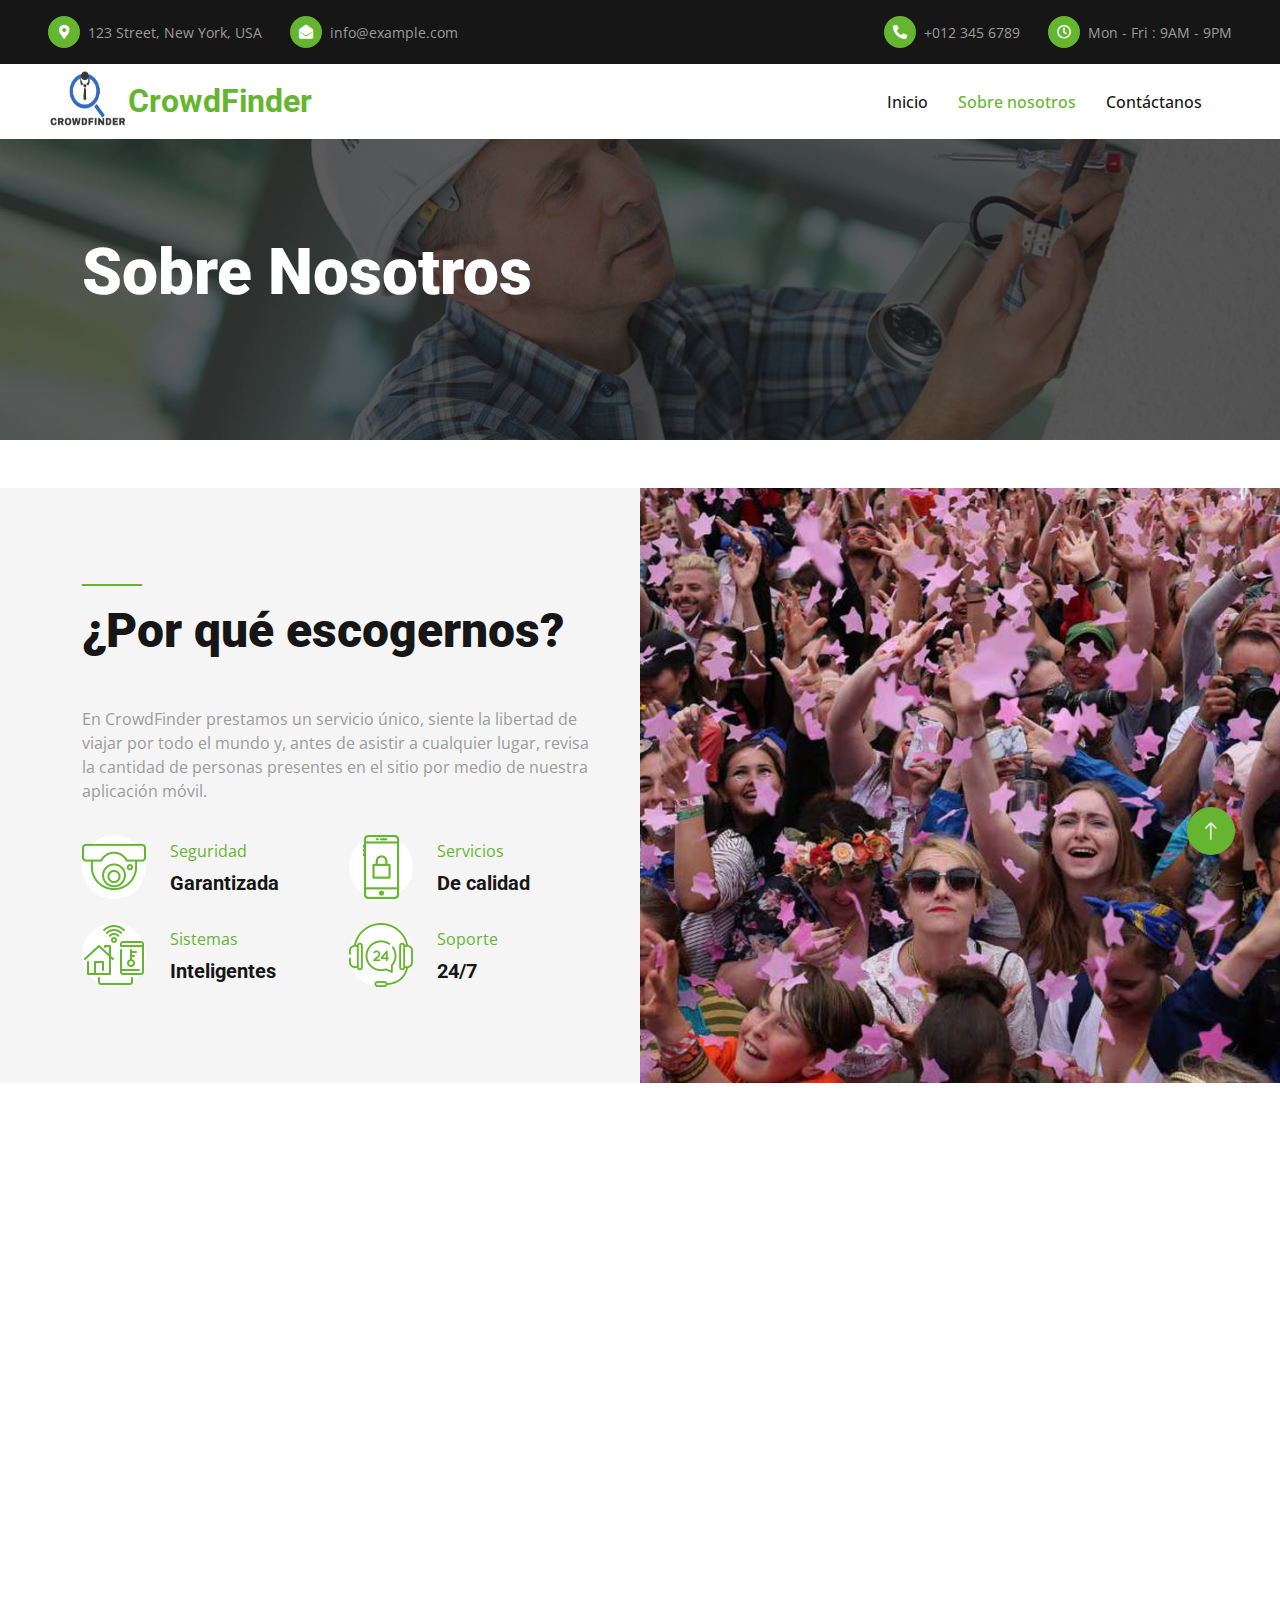
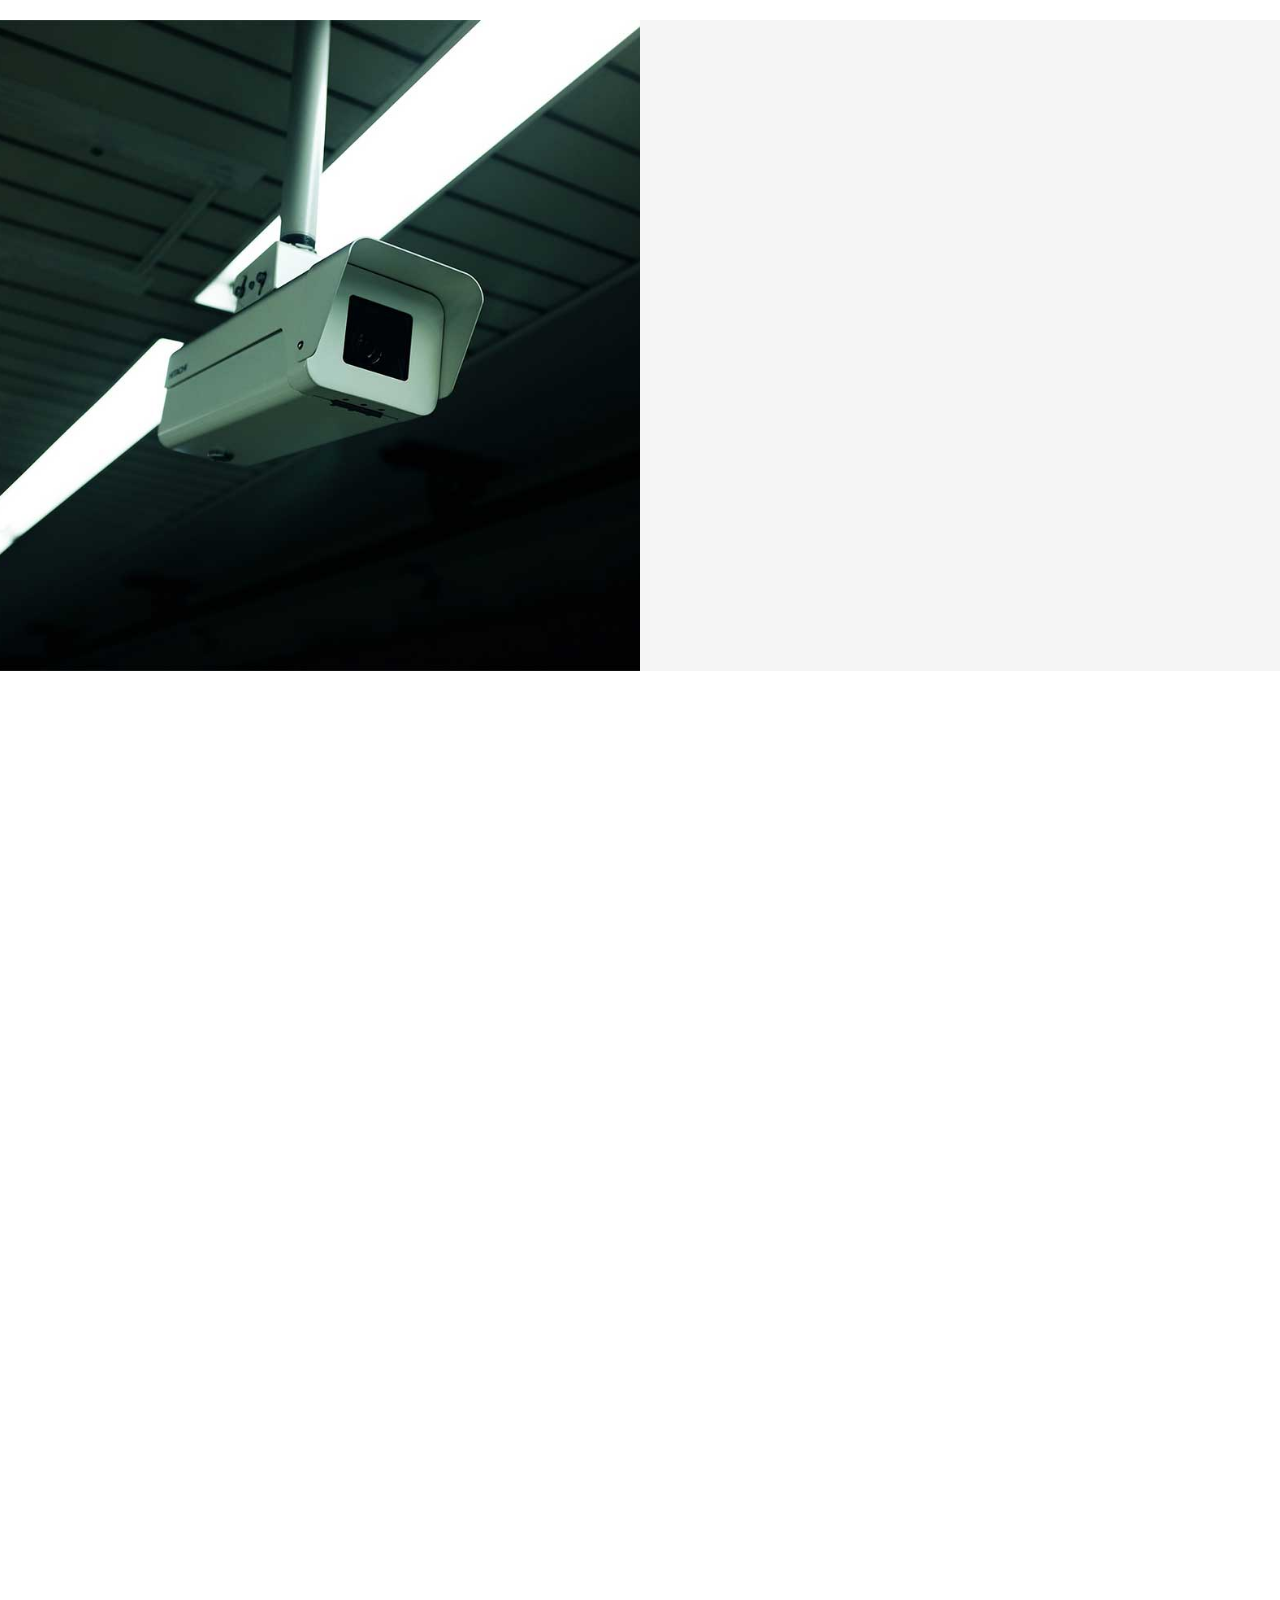
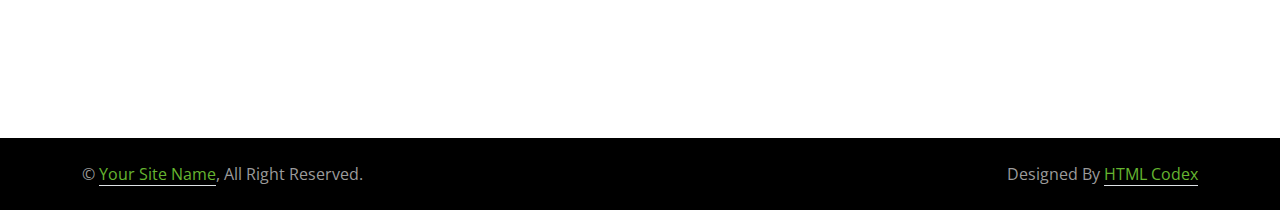
==== Pages/about.html @ a088dae0 "Cambie texto informativo de página sobre nosotros" ====
<!DOCTYPE html>
<html lang="en">

<head>
    <meta charset="utf-8">
    <title>CrowdFinder</title>
    <meta content="width=device-width, initial-scale=1.0" name="viewport">
    <meta content="" name="keywords">
    <meta content="" name="description">

    <!-- Favicon -->
    <link href="../img/favicon.ico" rel="icon">

    <!-- Google Web Fonts -->
    <link rel="preconnect" href="https://fonts.googleapis.com">
    <link rel="preconnect" href="https://fonts.gstatic.com" crossorigin>
    <link
        href="https://fonts.googleapis.com/css2?family=Open+Sans:wght@400;500&family=Roboto:wght@500;700;900&display=swap"
        rel="stylesheet">

    <!-- Icon Font Stylesheet -->
    <link href="https://cdnjs.cloudflare.com/ajax/libs/font-awesome/5.10.0/css/all.min.css" rel="stylesheet">
    <link href="https://cdn.jsdelivr.net/npm/bootstrap-icons@1.4.1/font/bootstrap-icons.css" rel="stylesheet">

    <!-- Libraries Stylesheet -->
    <link href="../lib/animate/animate.min.css" rel="stylesheet">
    <link href="../lib/owlcarousel/assets/owl.carousel.min.css" rel="stylesheet">
    <link href="../lib/lightbox/css/lightbox.min.css" rel="stylesheet">

    <!-- Customized Bootstrap Stylesheet -->
    <link href="../css/bootstrap.min.css" rel="stylesheet">

    <!-- Template Stylesheet -->
    <link href="../css/style.css" rel="stylesheet">
</head>

<body>


    <!-- Topbar Start -->
    <div class="container-fluid bg-dark px-5">
        <div class="row gx-4 d-none d-lg-flex">
            <div class="col-lg-6 text-start">
                <div class="h-100 d-inline-flex align-items-center py-3 me-4">
                    <div class="btn-sm-square rounded-circle bg-primary me-2">
                        <small class="fa fa-map-marker-alt text-white"></small>
                    </div>
                    <small>123 Street, New York, USA</small>
                </div>
                <div class="h-100 d-inline-flex align-items-center py-3">
                    <div class="btn-sm-square rounded-circle bg-primary me-2">
                        <small class="fa fa-envelope-open text-white"></small>
                    </div>
                    <small>info@example.com</small>
                </div>
            </div>
            <div class="col-lg-6 text-end">
                <div class="h-100 d-inline-flex align-items-center py-3 me-4">
                    <div class="btn-sm-square rounded-circle bg-primary me-2">
                        <small class="fa fa-phone-alt text-white"></small>
                    </div>
                    <small>+012 345 6789</small>
                </div>
                <div class="h-100 d-inline-flex align-items-center py-3">
                    <div class="btn-sm-square rounded-circle bg-primary me-2">
                        <small class="far fa-clock text-white"></small>
                    </div>
                    <small>Mon - Fri : 9AM - 9PM</small>
                </div>
            </div>
        </div>
    </div>
    <!-- Topbar End -->


    <!-- Navbar Start -->
    <nav class="navbar navbar-expand-lg bg-white navbar-light sticky-top p-0 px-4 px-lg-5">
        <a href="../index.html" class="navbar-brand d-flex align-items-center">
            <img src="../img/Logo-removebg-preview.png" height="80" width="80">
            <h2 class="m-0 text-primary">CrowdFinder</h2>
        </a>
        <button type="button" class="navbar-toggler" data-bs-toggle="collapse" data-bs-target="#navbarCollapse">
            <span class="navbar-toggler-icon"></span>
        </button>
        <div class="collapse navbar-collapse" id="navbarCollapse">
            <div class="navbar-nav ms-auto py-4 py-lg-0">
                <a href="inicio.html" class="nav-item nav-link">Inicio</a>
                <a href="about.html" class="nav-item nav-link active">Sobre nosotros</a>
                <a href="contact.html" class="nav-item nav-link">Contáctanos</a>
            </div>
        </div>
    </nav>
    <!-- Navbar End -->

    <!-- Page Header Start -->
    <div class="container-fluid page-header py-5 mb-5">
        <div class="container py-5">
            <h1 class="display-3 text-white mb-3 animated slideInDown">Sobre Nosotros</h1>
            <nav aria-label="breadcrumb animated slideInDown">
                <ol class="breadcrumb">
                  
                </ol>
            </nav>
        </div>
    </div>
    <!-- Page Header End -->


    <!-- Feature Start -->
    <div class="container-fluid bg-light overflow-hidden my-5 px-lg-0">
        <div class="container feature px-lg-0">
            <div class="row g-0 mx-lg-0">
                <div class="col-lg-6 feature-text py-5 wow fadeIn" data-wow-delay="0.5s">
                    <div class="p-lg-5 ps-lg-0">
                        <div class="bg-primary mb-3" style="width: 60px; height: 2px;"></div>
                        <h1 class="display-5 mb-5">¿Por qué escogernos?</h1>
                        <p class="mb-4 pb-2">En CrowdFinder prestamos un servicio único, siente la libertad de viajar
                            por todo el mundo y, antes de asistir a cualquier lugar, revisa la cantidad de personas
                            presentes en el sitio por medio de nuestra aplicación móvil. 
                        </p>
                        <div class="row g-4">
                            <div class="col-6">
                                <div class="d-flex align-items-center">
                                    <div class="btn-square bg-white rounded-circle" style="width: 64px; height: 64px;">
                                        <img class="img-fluid" src="../img/icon/icon-7.png" alt="Icon">
                                    </div>
                                    <div class="ms-4">
                                        <p class="text-primary mb-2">Seguridad</p>
                                        <h5 class="mb-0">Garantizada</h5>
                                    </div>
                                </div>
                            </div>
                            <div class="col-6">
                                <div class="d-flex align-items-center">
                                    <div class="btn-square bg-white rounded-circle" style="width: 64px; height: 64px;">
                                        <img class="img-fluid" src="../img/icon/icon-10.png" alt="Icon">
                                    </div>
                                    <div class="ms-4">
                                        <p class="text-primary mb-2">Servicios</p>
                                        <h5 class="mb-0">De calidad</h5>
                                    </div>
                                </div>
                            </div>
                            <div class="col-6">
                                <div class="d-flex align-items-center">
                                    <div class="btn-square bg-white rounded-circle" style="width: 64px; height: 64px;">
                                        <img class="img-fluid" src="../img/icon/icon-3.png" alt="Icon">
                                    </div>
                                    <div class="ms-4">
                                        <p class="text-primary mb-2">Sistemas</p>
                                        <h5 class="mb-0">Inteligentes</h5>
                                    </div>
                                </div>
                            </div>
                            <div class="col-6">
                                <div class="d-flex align-items-center">
                                    <div class="btn-square bg-white rounded-circle" style="width: 64px; height: 64px;">
                                        <img class="img-fluid" src="../img/icon/icon-2.png" alt="Icon">
                                    </div>
                                    <div class="ms-4">
                                        <p class="text-primary mb-2">Soporte</p>
                                        <h5 class="mb-0">24/7</h5>
                                    </div>
                                </div>
                            </div>
                        </div>
                    </div>
                </div>
                <div class="col-lg-6 pe-lg-0" style="min-height: 300px;">
                    <div class="position-relative h-100">
                        <img class="position-absolute img-fluid w-100 h-100" src="../img/multitud 2.avif"
                            style="object-fit: cover;" alt="">
                    </div>
                </div>
            </div>
        </div>
    </div>
    <!-- Feature End -->

    <!-- Facts Start -->
    <div class="container-xxl py-5">
        <div class="container">
            <div class="row g-4">
                <div class="col-md-6 col-lg-4 wow fadeIn" data-wow-delay="0.1s">
                    <div class="h-100 bg-dark p-4 p-xl-5">
                        <div class="d-flex align-items-center justify-content-between mb-4">
                            <div class="btn-square rounded-circle"
                                style="width: 64px; height: 64px; background: #000000;">
                                <img class="img-fluid" src="../img/icon/icon-3.png" alt="Icon">
                            </div>
                            <h1 class="display-1 mb-0" style="color: #000000;">01</h1>
                        </div>
                        <h5 class="text-white">Puedes usarnos desde casa</h5>
                        <hr class="w-25">
                        <span>Para evitar siquiera salir de la casa antes de asegurar tu comodidad.</span>
                    </div>
                </div>
                <div class="col-md-6 col-lg-4 wow fadeIn" data-wow-delay="0.3s">
                    <div class="h-100 bg-dark p-4 p-xl-5">
                        <div class="d-flex align-items-center justify-content-between mb-4">
                            <div class="btn-square rounded-circle"
                                style="width: 64px; height: 64px; background: #000000;">
                                <img class="img-fluid" src="../img/icon/icon-4.png" alt="Icon">
                            </div>
                            <h1 class="display-1 mb-0" style="color: #000000;">02</h1>
                        </div>
                        <h5 class="text-white">Usuarios Ilimitados</h5>
                        <hr class="w-25">
                        <span>¡No tenemos límite! nuestras apps pueden ser usadas por todos tus amigos y familiares.</span>
                    </div>
                </div>
                <div class="col-md-6 col-lg-4 wow fadeIn" data-wow-delay="0.5s">
                    <div class="h-100 bg-dark p-4 p-xl-5">
                        <div class="d-flex align-items-center justify-content-between mb-4">
                            <div class="btn-square rounded-circle"
                                style="width: 64px; height: 64px; background: #000000;">
                                <img class="img-fluid" src="../img/icon/icon-2.png" alt="Icon">
                            </div>
                            <h1 class="display-1 mb-0" style="color: #000000;">03</h1>
                        </div>
                        <h5 class="text-white">Atención 24/7 </h5>
                        <hr class="w-25">
                        <span>Nunca te quedaras sin respuesta si te encuentras con un error.</span>
                    </div>
                </div>
            </div>
        </div>
    </div>
    <!-- Facts Start -->


    <!-- About Start -->
    <div class="container-fluid bg-light overflow-hidden my-5 px-lg-0">
        <div class="container about px-lg-0">
            <div class="row g-0 mx-lg-0">
                <div class="col-lg-6 ps-lg-0" style="min-height: 400px;">
                    <div class="position-relative h-100">
                        <img class="position-absolute img-fluid w-100 h-100" src="../img/about.jpg"
                            style="object-fit: cover;" alt="">
                    </div>
                </div>
                <div class="col-lg-6 about-text py-5 wow fadeIn" data-wow-delay="0.5s">
                    <div class="p-lg-5 pe-lg-0">
                        <div class="bg-primary mb-3" style="width: 60px; height: 2px;"></div>
                        <h1 class="display-5 mb-4">Nuestras estadísticas</h1>
                        <p class="mb-4 pb-2">Actualmente seguimos en crecimiento, ¡pero no dudes en confiar en nosotros! Te aseguramos un producto de calidad </p>
                        <div class="row g-4 mb-4 pb-3">
                            <div class="col-sm-6 wow fadeIn" data-wow-delay="0.1s">
                                <div class="d-flex align-items-center">
                                    <div class="btn-square bg-white rounded-circle" style="width: 64px; height: 64px;">
                                        <img class="img-fluid" src="../img/icon/icon-1.png" alt="Icon">
                                    </div>
                                    <div class="ms-4">
                                        <h2 class="mb-1" data-toggle="counter-up">7777</h2>
                                        <p class="fw-medium text-primary mb-0">Clientes satisfechos</p>
                                    </div>
                                </div>
                            </div>
                            <div class="col-sm-6 wow fadeIn" data-wow-delay="0.3s">
                                <div class="d-flex align-items-center">
                                    <div class="btn-square bg-white rounded-circle" style="width: 64px; height: 64px;">
                                        <img class="img-fluid" src="../img/icon/icon-5.png" alt="Icon">
                                    </div>
                                    <div class="ms-4">
                                        <h2 class="mb-1" data-toggle="counter-up">1</h2>
                                        <p class="fw-medium text-primary mb-0">Proyecto Realizado</p>
                                    </div>
                                </div>
                            </div>
                            <div class="col-sm-6 wow fadeIn" data-wow-delay="0.3s">
                                <div class="d-flex align-items-center">
                                    <div class="btn-square bg-white rounded-circle" style="width: 64px; height: 64px;">
                                        <img class="img-fluid" src="../img/icon/icon-5.png" alt="Icon">
                                    </div>
                                    <div class="ms-4">
                                        <h2 class="mb-1" data-toggle="counter-up">2</h2>
                                        <p class="fw-medium text-primary mb-0">Proyectos en proceso</p>
                                    </div>
                                </div>
                            </div>
                        </div>
                      <Center><a href="Inicio.html#Proyectos" class="btn btn-primary rounded-pill py-3 px-5">Ver nuestros proyectos</a></Center>
                    </div>
                </div>
            </div>
        </div>
    </div>
    <!-- About End -->


    <!-- Team Start -->
    <div class="container-xxl py-5">
        <div class="container">
            <div class="text-center wow fadeInUp" data-wow-delay="0.1s">
                <div class="bg-primary mb-3 mx-auto" style="width: 60px; height: 2px;"></div>
                <h1 class="display-5 mb-5">Team Members</h1>
            </div>
            <div class="row g-4">
                <div class="col-lg-3 col-md-6 wow fadeInUp" data-wow-delay="0.1s">
                    <div class="team-item">
                        <div class="overflow-hidden position-relative">
                            <img class="img-fluid" src="../img/team-1.jpg" alt="">
                            <div class="team-social">
                                <a class="btn btn-square btn-dark rounded-circle m-1" href=""><i
                                        class="fab fa-facebook-f"></i></a>
                                <a class="btn btn-square btn-dark rounded-circle m-1" href=""><i
                                        class="fab fa-twitter"></i></a>
                                <a class="btn btn-square btn-dark rounded-circle m-1" href=""><i
                                        class="fab fa-instagram"></i></a>
                            </div>
                        </div>
                        <div class="text-center p-4">
                            <h5 class="mb-0">Full Name</h5>
                            <span class="text-primary">Designation</span>
                        </div>
                    </div>
                </div>
                <div class="col-lg-3 col-md-6 wow fadeInUp" data-wow-delay="0.3s">
                    <div class="team-item">
                        <div class="overflow-hidden position-relative">
                            <img class="img-fluid" src="../img/team-2.jpg" alt="">
                            <div class="team-social">
                                <a class="btn btn-square btn-dark rounded-circle m-1" href=""><i
                                        class="fab fa-facebook-f"></i></a>
                                <a class="btn btn-square btn-dark rounded-circle m-1" href=""><i
                                        class="fab fa-twitter"></i></a>
                                <a class="btn btn-square btn-dark rounded-circle m-1" href=""><i
                                        class="fab fa-instagram"></i></a>
                            </div>
                        </div>
                        <div class="text-center p-4">
                            <h5 class="mb-0">Full Name</h5>
                            <span class="text-primary">Designation</span>
                        </div>
                    </div>
                </div>
                <div class="col-lg-3 col-md-6 wow fadeInUp" data-wow-delay="0.5s">
                    <div class="team-item">
                        <div class="overflow-hidden position-relative">
                            <img class="img-fluid" src="../img/team-3.jpg" alt="">
                            <div class="team-social">
                                <a class="btn btn-square btn-dark rounded-circle m-1" href=""><i
                                        class="fab fa-facebook-f"></i></a>
                                <a class="btn btn-square btn-dark rounded-circle m-1" href=""><i
                                        class="fab fa-twitter"></i></a>
                                <a class="btn btn-square btn-dark rounded-circle m-1" href=""><i
                                        class="fab fa-instagram"></i></a>
                            </div>
                        </div>
                        <div class="text-center p-4">
                            <h5 class="mb-0">Full Name</h5>
                            <span class="text-primary">Designation</span>
                        </div>
                    </div>
                </div>
                <div class="col-lg-3 col-md-6 wow fadeInUp" data-wow-delay="0.7s">
                    <div class="team-item">
                        <div class="overflow-hidden position-relative">
                            <img class="img-fluid" src="../img/team-4.jpg" alt="">
                            <div class="team-social">
                                <a class="btn btn-square btn-dark rounded-circle m-1" href=""><i
                                        class="fab fa-facebook-f"></i></a>
                                <a class="btn btn-square btn-dark rounded-circle m-1" href=""><i
                                        class="fab fa-twitter"></i></a>
                                <a class="btn btn-square btn-dark rounded-circle m-1" href=""><i
                                        class="fab fa-instagram"></i></a>
                            </div>
                        </div>
                        <div class="text-center p-4">
                            <h5 class="mb-0">Full Name</h5>
                            <span class="text-primary">Designation</span>
                        </div>
                    </div>
                </div>
            </div>
        </div>
    </div>
    <!-- Team End -->


    <!-- Footer Start -->
    <div class="container-fluid bg-dark text-secondary footer mt-5 py-5 wow fadeIn" data-wow-delay="0.1s">
        <div class="container py-5">
            <div class="row g-5">
                <div class="col-lg-3 col-md-6">
                    <h5 class="text-light mb-4">Address</h5>
                    <p class="mb-2"><i class="fa fa-map-marker-alt me-3"></i>123 Street, New York, USA</p>
                    <p class="mb-2"><i class="fa fa-phone-alt me-3"></i>+012 345 67890</p>
                    <p class="mb-2"><i class="fa fa-envelope me-3"></i>info@example.com</p>
                    <div class="d-flex pt-2">
                        <a class="btn btn-square btn-outline-secondary rounded-circle me-2" href=""><i
                                class="fab fa-twitter"></i></a>
                        <a class="btn btn-square btn-outline-secondary rounded-circle me-2" href=""><i
                                class="fab fa-facebook-f"></i></a>
                        <a class="btn btn-square btn-outline-secondary rounded-circle me-2" href=""><i
                                class="fab fa-youtube"></i></a>
                        <a class="btn btn-square btn-outline-secondary rounded-circle me-2" href=""><i
                                class="fab fa-linkedin-in"></i></a>
                    </div>
                </div>
                <div class="col-lg-3 col-md-6">
                    <h5 class="text-light mb-4">Services</h5>
                    <a class="btn btn-link" href="">Business Security</a>
                    <a class="btn btn-link" href="">Fire Detection</a>
                    <a class="btn btn-link" href="">Alarm Systems</a>
                    <a class="btn btn-link" href="">CCTV & Video</a>
                    <a class="btn btn-link" href="">Smart Home</a>
                </div>
                <div class="col-lg-3 col-md-6">
                    <h5 class="text-light mb-4">Quick Links</h5>
                    <a class="btn btn-link" href="">About Us</a>
                    <a class="btn btn-link" href="">Contact Us</a>
                    <a class="btn btn-link" href="">Our Services</a>
                    <a class="btn btn-link" href="">Terms & Condition</a>
                    <a class="btn btn-link" href="">Support</a>
                </div>
                <div class="col-lg-3 col-md-6">
                    <h5 class="text-light mb-4">Newsletter</h5>
                    <p>Dolor amet sit justo amet elitr clita ipsum elitr est.</p>
                    <div class="position-relative w-100">
                        <input class="form-control bg-transparent border-secondary w-100 py-3 ps-4 pe-5" type="text"
                            placeholder="Your email">
                        <button type="button"
                            class="btn btn-primary py-2 position-absolute top-0 end-0 mt-2 me-2">SignUp</button>
                    </div>
                </div>
            </div>
        </div>
    </div>
    <!-- Footer End -->


    <!-- Copyright Start -->
    <div class="container-fluid py-4" style="background: #000000;">
        <div class="container">
            <div class="row">
                <div class="col-md-6 text-center text-md-start mb-3 mb-md-0">
                    &copy; <a class="border-bottom" href="#">Your Site Name</a>, All Right Reserved.
                </div>
                <div class="col-md-6 text-center text-md-end">
                    <!--/*** This template is free as long as you keep the footer author’s credit link/attribution link/backlink. If you'd like to use the template without the footer author’s credit link/attribution link/backlink, you can purchase the Credit Removal License from "https://htmlcodex.com/credit-removal". Thank you for your support. ***/-->
                    Designed By <a class="border-bottom" href="https://htmlcodex.com">HTML Codex</a>
                </div>
            </div>
        </div>
    </div>
    <!-- Copyright End -->


    <!-- Back to Top -->
    <a href="#" class="btn btn-lg btn-primary btn-lg-square rounded-circle back-to-top"><i
            class="bi bi-arrow-up"></i></a>


    <!-- JavaScript Libraries -->
    <script src="https://code.jquery.com/jquery-3.4.1.min.js"></script>
    <script src="https://cdn.jsdelivr.net/npm/bootstrap@5.0.0/dist/js/bootstrap.bundle.min.js"></script>
    <script src="../lib/wow/wow.min.js"></script>
    <script src="../lib/easing/easing.min.js"></script>
    <script src="../lib/waypoints/waypoints.min.js"></script>
    <script src="../lib/counterup/counterup.min.js"></script>
    <script src="../lib/owlcarousel/owl.carousel.min.js"></script>
    <script src="../lib/isotope/isotope.pkgd.min.js"></script>
    <script src="../lib/lightbox/js/lightbox.min.js"></script>

    <!-- Template Javascript -->
    <script src="../js/main.js"></script>
</body>

</html>
---- css/style.css ----
/********** Template CSS **********/
:root {
    --primary: #65B530;
    --secondary: #9B9B9B;
    --light: #F5F5F5;
    --dark: #161616;
}

.fw-medium {
    font-weight: 500 !important;
}

.fw-bold {
    font-weight: 700 !important;
}

.fw-black {
    font-weight: 900 !important;
}

.back-to-top {
    position: fixed;
    display: none;
    right: 45px;
    bottom: 45px;
    z-index: 99;
}


/*** Spinner ***/
#spinner {
    opacity: 0;
    visibility: hidden;
    transition: opacity .5s ease-out, visibility 0s linear .5s;
    z-index: 99999;
}

#spinner.show {
    transition: opacity .5s ease-out, visibility 0s linear 0s;
    visibility: visible;
    opacity: 1;
}


/*** Button ***/
.btn {
    font-weight: 500;
    transition: .5s;
}

.btn.btn-primary {
    color: #FFFFFF;
}

.btn-square {
    width: 38px;
    height: 38px;
}

.btn-sm-square {
    width: 32px;
    height: 32px;
}

.btn-lg-square {
    width: 48px;
    height: 48px;
}

.btn-square,
.btn-sm-square,
.btn-lg-square {
    padding: 0;
    display: flex;
    align-items: center;
    justify-content: center;
    font-weight: normal;
}

/*** Navbar ***/
.navbar.sticky-top {
    top: -100px;
    transition: .5s;
}

.navbar .navbar-brand {
    height: 75px;
}

.navbar .navbar-nav .nav-link {
    margin-right: 30px;
    padding: 25px 0;
    color: var(--dark);
    font-weight: 500;
    outline: none;
}

.navbar .navbar-nav .nav-link:hover,
.navbar .navbar-nav .nav-link.active {
    color: var(--primary);
}

.navbar .dropdown-toggle::after {
    border: none;
    content: "\f107";
    font-family: "Font Awesome 5 Free";
    font-weight: 900;
    vertical-align: middle;
    margin-left: 8px;
}

@media (max-width: 991.98px) {
    .navbar .navbar-nav .nav-link  {
        margin-right: 0;
        padding: 10px 0;
    }

    .navbar .navbar-nav {
        border-top: 1px solid #EEEEEE;
    }
}

@media (min-width: 992px) {
    .navbar .nav-item .dropdown-menu {
        display: block;
        border: none;
        margin-top: 0;
        top: 150%;
        opacity: 0;
        visibility: hidden;
        transition: .5s;
    }

    .navbar .nav-item:hover .dropdown-menu {
        top: 100%;
        visibility: visible;
        transition: .5s;
        opacity: 1;
    }
}

.navbar .btn:hover {
    color: #FFFFFF !important;
    background: var(--primary) !important;
}


/*** Header ***/
.header-carousel .carousel-inner {
    position: absolute;
    width: 100%;
    height: 100%;
    top: 0;
    left: 0;
    display: flex;
    align-items: center;
    background: rgba(22, 22, 22, .7);
}

@media (max-width: 768px) {
    .header-carousel .owl-carousel-item {
        position: relative;
        min-height: 500px;
    }
    
    .header-carousel .owl-carousel-item img {
        position: absolute;
        width: 100%;
        height: 100%;
        object-fit: cover;
    }

    .header-carousel .owl-carousel-item h5,
    .header-carousel .owl-carousel-item p {
        font-size: 14px !important;
        font-weight: 400 !important;
    }

    .header-carousel .owl-carousel-item h1 {
        font-size: 30px;
        font-weight: 600;
    }
}

.header-carousel .owl-nav {
    position: absolute;
    width: 200px;
    height: 45px;
    bottom: 30px;
    left: 50%;
    transform: translateX(-50%);
    display: flex;
    justify-content: space-between;
}

.header-carousel .owl-nav .owl-prev,
.header-carousel .owl-nav .owl-next {
    width: 45px;
    height: 45px;
    display: flex;
    align-items: center;
    justify-content: center;
    color: #FFFFFF;
    background: transparent;
    border: 1px solid #FFFFFF;
    border-radius: 45px;
    font-size: 22px;
    transition: .5s;
}

.header-carousel .owl-nav .owl-prev:hover,
.header-carousel .owl-nav .owl-next:hover {
    background: var(--primary);
    border-color: var(--primary);
}

.header-carousel .owl-dots {
    position: absolute;
    height: 45px;
    bottom: 30px;
    left: 50%;
    transform: translateX(-50%);
    display: flex;
    align-items: center;
    justify-content: center;
}

.header-carousel .owl-dot {
    position: relative;
    display: inline-block;
    margin: 0 5px;
    width: 15px;
    height: 15px;
    background: transparent;
    border: 1px solid #FFFFFF;
    border-radius: 15px;
    transition: .5s;
}

.header-carousel .owl-dot::after {
    position: absolute;
    content: "";
    width: 5px;
    height: 5px;
    top: 4px;
    left: 4px;
    background: #FFFFFF;
    border-radius: 5px;
}

.header-carousel .owl-dot.active {
    background: var(--primary);
    border-color: var(--primary);
}

.page-header {
    background: linear-gradient(rgba(22, 22, 22, .7), rgba(22, 22, 22, .7)), url(../img/carousel-1.jpg) center center no-repeat;
    background-size: cover;
}

.breadcrumb-item + .breadcrumb-item::before {
    color: var(--light);
}


/*** About ***/
@media (min-width: 992px) {
    .container.about {
        max-width: 100% !important;
    }

    .about-text  {
        padding-right: calc(((100% - 960px) / 2) + .75rem);
    }
}

@media (min-width: 1200px) {
    .about-text  {
        padding-right: calc(((100% - 1140px) / 2) + .75rem);
    }
}

@media (min-width: 1400px) {
    .about-text  {
        padding-right: calc(((100% - 1320px) / 2) + .75rem);
    }
}


/*** Service ***/
.service-row {
    box-shadow: 0 0 45px rgba(0, 0, 0, .08);
}

.service-item {
    border-color: rgba(0, 0, 0, .03) !important;
}

.service-item .btn {
    width: 38px;
    height: 38px;
    display: inline-flex;
    align-items: center;
    color: #FFFFFF;
    background: var(--primary);
    border-radius: 38px;
    white-space: nowrap;
    overflow: hidden;
    transition: .5s;
}

.service-item:hover .btn {
    width: 140px;
}


/*** Feature ***/
@media (min-width: 992px) {
    .container.feature {
        max-width: 100% !important;
    }

    .feature-text  {
        padding-left: calc(((100% - 960px) / 2) + .75rem);
    }
}

@media (min-width: 1200px) {
    .feature-text  {
        padding-left: calc(((100% - 1140px) / 2) + .75rem);
    }
}

@media (min-width: 1400px) {
    .feature-text  {
        padding-left: calc(((100% - 1320px) / 2) + .75rem);
    }
}


/*** Project Portfolio ***/
#portfolio-flters li {
    display: inline-block;
    font-weight: 500;
    color: var(--dark);
    cursor: pointer;
    transition: .5s;
    border-bottom: 2px solid transparent;
}

#portfolio-flters li:hover,
#portfolio-flters li.active {
    color: var(--primary);
    border-color: var(--primary);
}

.portfolio-inner {
    position: relative;
    overflow: hidden;
    box-shadow: 0 0 45px rgba(0, 0, 0, .07);
}

.portfolio-inner img {
    transition: .5s;
}

.portfolio-inner:hover img {
    transform: scale(1.1);
}

.portfolio-inner .portfolio-text {
    position: absolute;
    width: 100%;
    left: 0;
    bottom: -50px;
    opacity: 0;
    transition: .5s;
}

.portfolio-inner:hover .portfolio-text {
    bottom: 0;
    opacity: 1;
}


/*** Quote ***/
@media (min-width: 992px) {
    .container.quote {
        max-width: 100% !important;
    }

    .quote-text  {
        padding-right: calc(((100% - 960px) / 2) + .75rem);
    }
}

@media (min-width: 1200px) {
    .quote-text  {
        padding-right: calc(((100% - 1140px) / 2) + .75rem);
    }
}

@media (min-width: 1400px) {
    .quote-text  {
        padding-right: calc(((100% - 1320px) / 2) + .75rem);
    }
}


/*** Team ***/
.team-item {
    box-shadow: 0 0 45px rgba(0, 0, 0, .08);
}

.team-item img {
    transition: .5s;
}

.team-item:hover img {
    transform: scale(1.1);
}

.team-item .team-social {
    position: absolute;
    width: 0;
    height: 0;
    top: 50%;
    left: 50%;
    display: flex;
    align-items: center;
    justify-content: center;
    background: rgba(22, 22, 22, .7);
    opacity: 0;
    transition: .5s;
}

.team-item:hover .team-social {
    width: 100%;
    height: 100%;
    top: 0;
    left: 0;
    opacity: 1;
}

.team-item .team-social .btn {
    opacity: 0;
}

.team-item:hover .team-social .btn {
    opacity: 1;
}


/*** Testimonial ***/
.testimonial-carousel {
    display: flex !important;
    flex-direction: column-reverse;
    max-width: 700px;
    margin: 0 auto;
}

.testimonial-carousel .owl-dots {
    height: 100px;
    display: flex;
    align-items: center;
    justify-content: center;
    margin-bottom: 30px;
}

.testimonial-carousel .owl-dots .owl-dot {
    position: relative;
    width: 60px;
    height: 60px;
    margin: 0 5px;
    transition: .5s;
}

.testimonial-carousel .owl-dots .owl-dot.active {
    width: 100px;
    height: 100px;
}

.testimonial-carousel .owl-dots .owl-dot::after {
    position: absolute;
    width: 40px;
    height: 40px;
    bottom: -20px;
    left: 50%;
    transform: translateX(-50%);
    display: flex;
    align-items: center;
    justify-content: center;
    content: "\f10d";
    font-family: "Font Awesome 5 Free";
    font-weight: 900;
    color: var(--primary);
    background: #FFFFFF;
    border-radius: 40px;
    transition: .5s;
    opacity: 0;
}

.testimonial-carousel .owl-dots .owl-dot.active::after {
    opacity: 1;
}

.testimonial-carousel .owl-dots .owl-dot img {
    border-radius: 60px;
    opacity: .4;
    transition: .5s;
}

.testimonial-carousel .owl-dots .owl-dot.active img {
    opacity: 1;
}


/*** Contact ***/
@media (min-width: 992px) {
    .container.contact {
        max-width: 100% !important;
    }

    .contact-text  {
        padding-left: calc(((100% - 960px) / 2) + .75rem);
    }
}

@media (min-width: 1200px) {
    .contact-text  {
        padding-left: calc(((100% - 1140px) / 2) + .75rem);
    }
}

@media (min-width: 1400px) {
    .contact-text  {
        padding-left: calc(((100% - 1320px) / 2) + .75rem);
    }
}


/*** Footer ***/
.footer .btn.btn-link {
    display: block;
    margin-bottom: 5px;
    padding: 0;
    text-align: left;
    color: var(--secondary);
    font-weight: normal;
    text-transform: capitalize;
    transition: .3s;
}

.footer .btn.btn-link::before {
    position: relative;
    content: "\f105";
    font-family: "Font Awesome 5 Free";
    font-weight: 900;
    margin-right: 10px;
}

.footer .btn.btn-link:hover {
    color: var(--primary);
    letter-spacing: 1px;
    box-shadow: none;
}
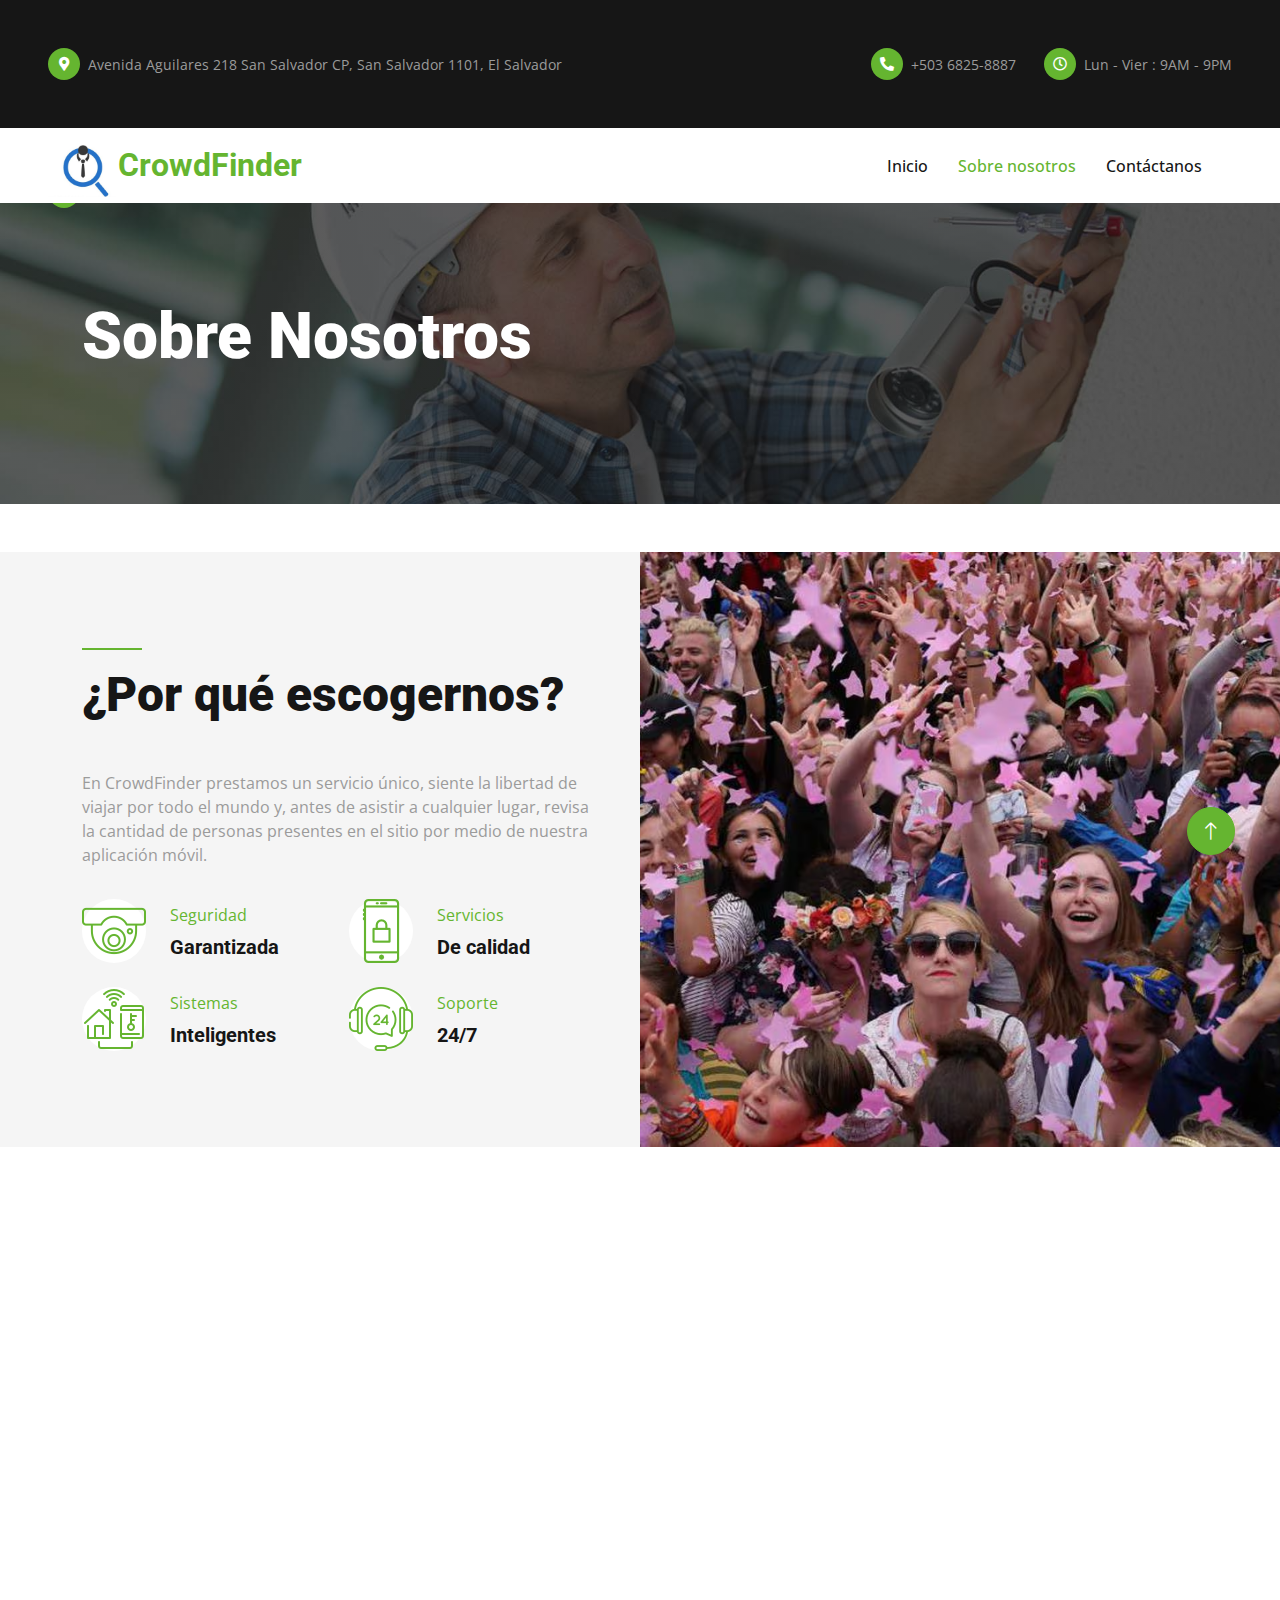
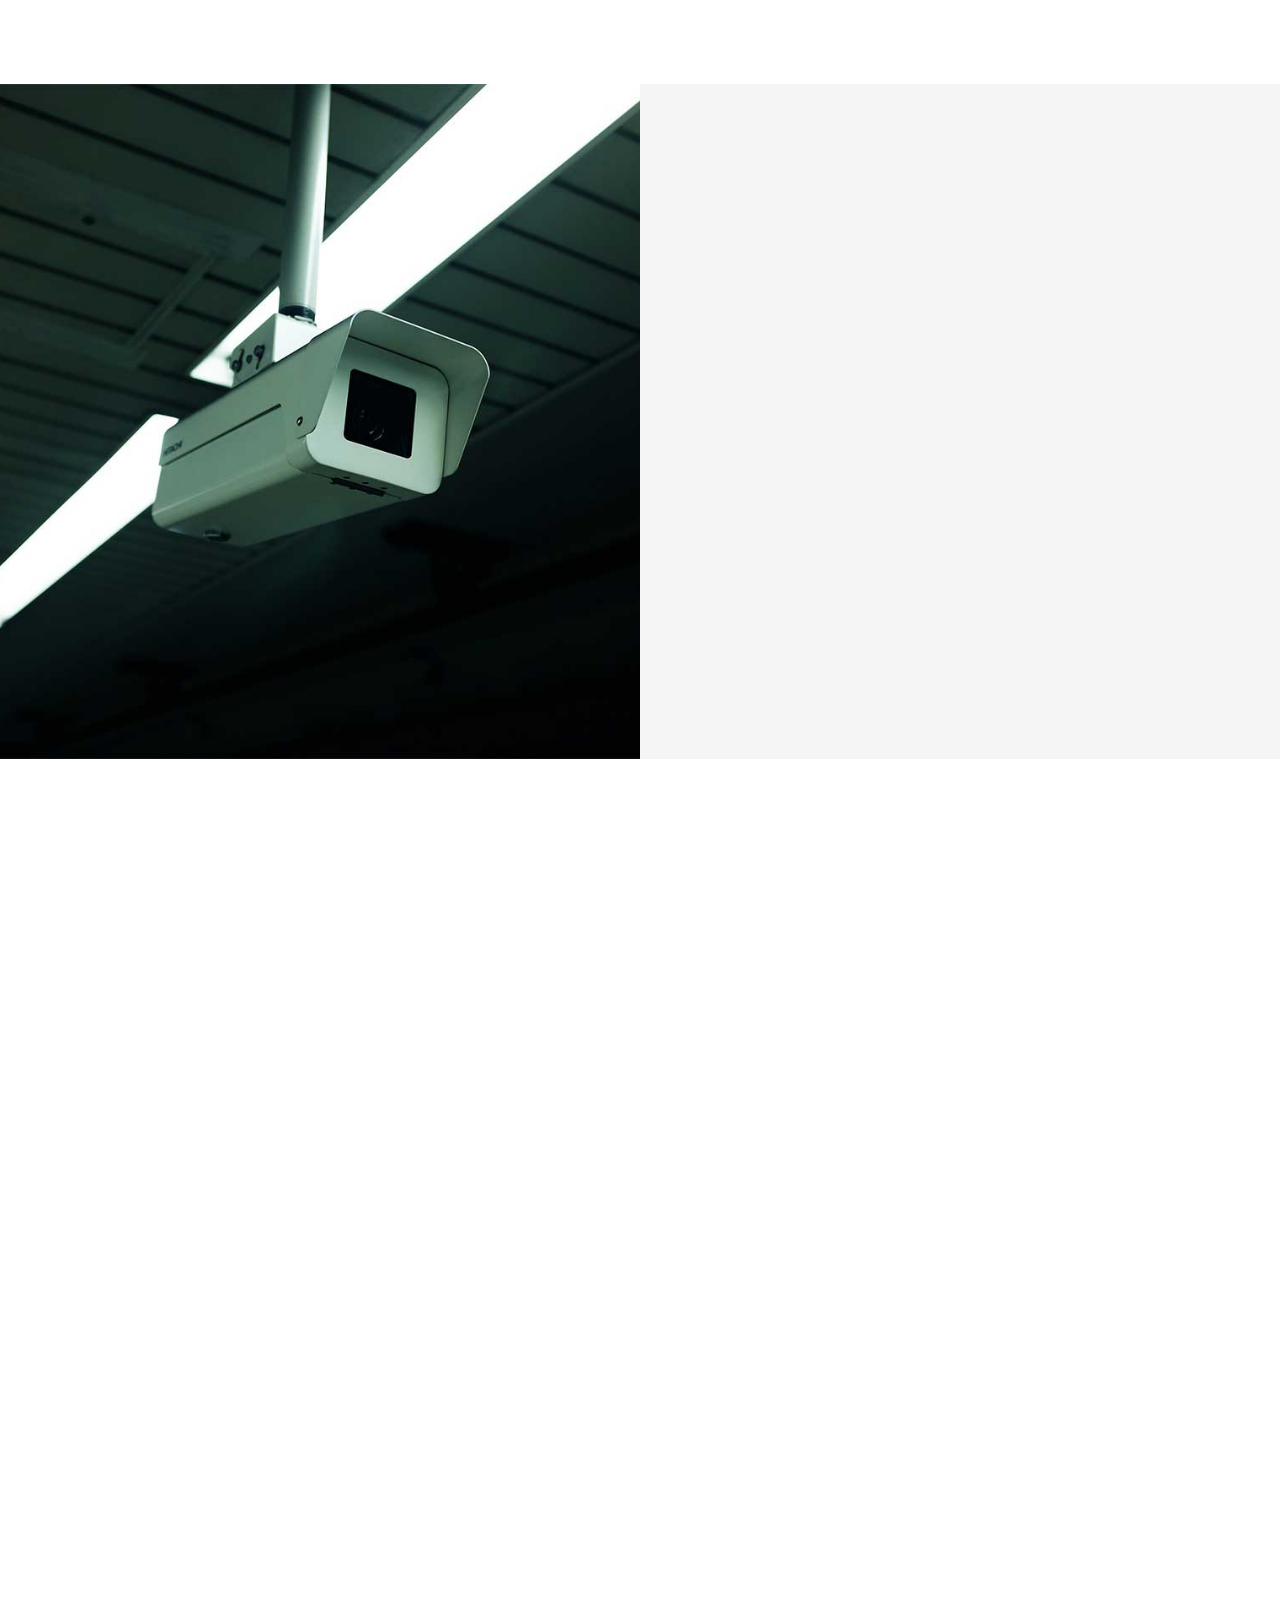
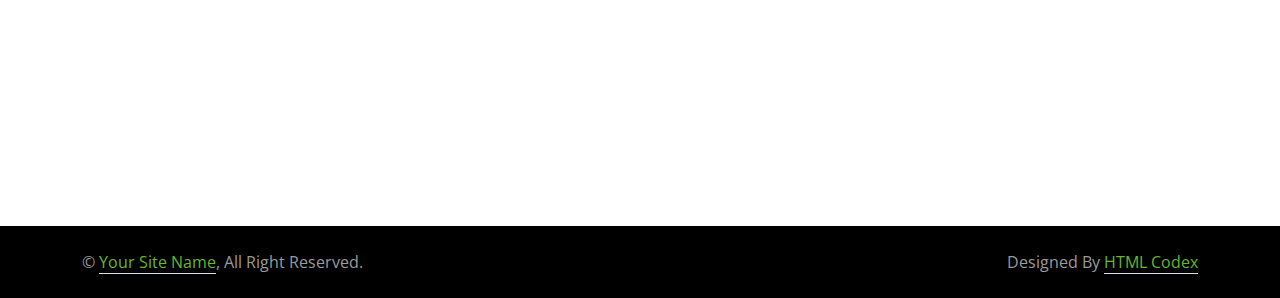
==== commit 7b8e5201: "termine el carrusel" ====
--- a/Pages/about.html
+++ b/Pages/about.html
@@ -45,13 +45,13 @@
                     <div class="btn-sm-square rounded-circle bg-primary me-2">
                         <small class="fa fa-map-marker-alt text-white"></small>
                     </div>
-                    <small>123 Street, New York, USA</small>
+                    <small>Avenida Aguilares 218 San Salvador CP, San Salvador 1101, El Salvador</small>
                 </div>
                 <div class="h-100 d-inline-flex align-items-center py-3">
                     <div class="btn-sm-square rounded-circle bg-primary me-2">
                         <small class="fa fa-envelope-open text-white"></small>
                     </div>
-                    <small>info@example.com</small>
+                    <small>info@CrowdFinder.com</small>
                 </div>
             </div>
             <div class="col-lg-6 text-end">
@@ -59,13 +59,13 @@
                     <div class="btn-sm-square rounded-circle bg-primary me-2">
                         <small class="fa fa-phone-alt text-white"></small>
                     </div>
-                    <small>+012 345 6789</small>
+                    <small>+503 6825-8887</small>
                 </div>
                 <div class="h-100 d-inline-flex align-items-center py-3">
                     <div class="btn-sm-square rounded-circle bg-primary me-2">
                         <small class="far fa-clock text-white"></small>
                     </div>
-                    <small>Mon - Fri : 9AM - 9PM</small>
+                    <small>Lun - Vier : 9AM - 9PM</small>
                 </div>
             </div>
         </div>
@@ -75,8 +75,8 @@
 
     <!-- Navbar Start -->
     <nav class="navbar navbar-expand-lg bg-white navbar-light sticky-top p-0 px-4 px-lg-5">
+        <img src="../img/CrowdFinder.jpg" style="width: 70px;" alt="">
         <a href="../index.html" class="navbar-brand d-flex align-items-center">
-            <img src="../img/Logo-removebg-preview.png" height="80" width="80">
             <h2 class="m-0 text-primary">CrowdFinder</h2>
         </a>
         <button type="button" class="navbar-toggler" data-bs-toggle="collapse" data-bs-target="#navbarCollapse">
@@ -190,9 +190,10 @@
                             </div>
                             <h1 class="display-1 mb-0" style="color: #000000;">01</h1>
                         </div>
-                        <h5 class="text-white">Puedes usarnos desde casa</h5>
+                        <h5 class="text-white">Home Security</h5>
                         <hr class="w-25">
-                        <span>Para evitar siquiera salir de la casa antes de asegurar tu comodidad.</span>
+                        <span>Vero elitr justo clita lorem ipsum dolor at sed stet sit diam rebum ipsum et diam justo
+                            clita et</span>
                     </div>
                 </div>
                 <div class="col-md-6 col-lg-4 wow fadeIn" data-wow-delay="0.3s">
@@ -204,9 +205,10 @@
                             </div>
                             <h1 class="display-1 mb-0" style="color: #000000;">02</h1>
                         </div>
-                        <h5 class="text-white">Usuarios Ilimitados</h5>
+                        <h5 class="text-white">Access Control</h5>
                         <hr class="w-25">
-                        <span>¡No tenemos límite! nuestras apps pueden ser usadas por todos tus amigos y familiares.</span>
+                        <span>Vero elitr justo clita lorem ipsum dolor at sed stet sit diam rebum ipsum et diam justo
+                            clita et</span>
                     </div>
                 </div>
                 <div class="col-md-6 col-lg-4 wow fadeIn" data-wow-delay="0.5s">
@@ -218,9 +220,10 @@
                             </div>
                             <h1 class="display-1 mb-0" style="color: #000000;">03</h1>
                         </div>
-                        <h5 class="text-white">Atención 24/7 </h5>
+                        <h5 class="text-white">24/7 Support</h5>
                         <hr class="w-25">
-                        <span>Nunca te quedaras sin respuesta si te encuentras con un error.</span>
+                        <span>Vero elitr justo clita lorem ipsum dolor at sed stet sit diam rebum ipsum et diam justo
+                            clita et</span>
                     </div>
                 </div>
             </div>
@@ -243,7 +246,9 @@
                     <div class="p-lg-5 pe-lg-0">
                         <div class="bg-primary mb-3" style="width: 60px; height: 2px;"></div>
                         <h1 class="display-5 mb-4">Nuestras estadísticas</h1>
-                        <p class="mb-4 pb-2">Actualmente seguimos en crecimiento, ¡pero no dudes en confiar en nosotros! Te aseguramos un producto de calidad </p>
+                        <p class="mb-4 pb-2">Tempor erat elitr rebum at clita. Diam dolor diam ipsum sit. Aliqu diam
+                            amet diam et eos. Clita erat ipsum et lorem et sit, sed stet lorem sit clita duo justo erat
+                            amet</p>
                         <div class="row g-4 mb-4 pb-3">
                             <div class="col-sm-6 wow fadeIn" data-wow-delay="0.1s">
                                 <div class="d-flex align-items-center">
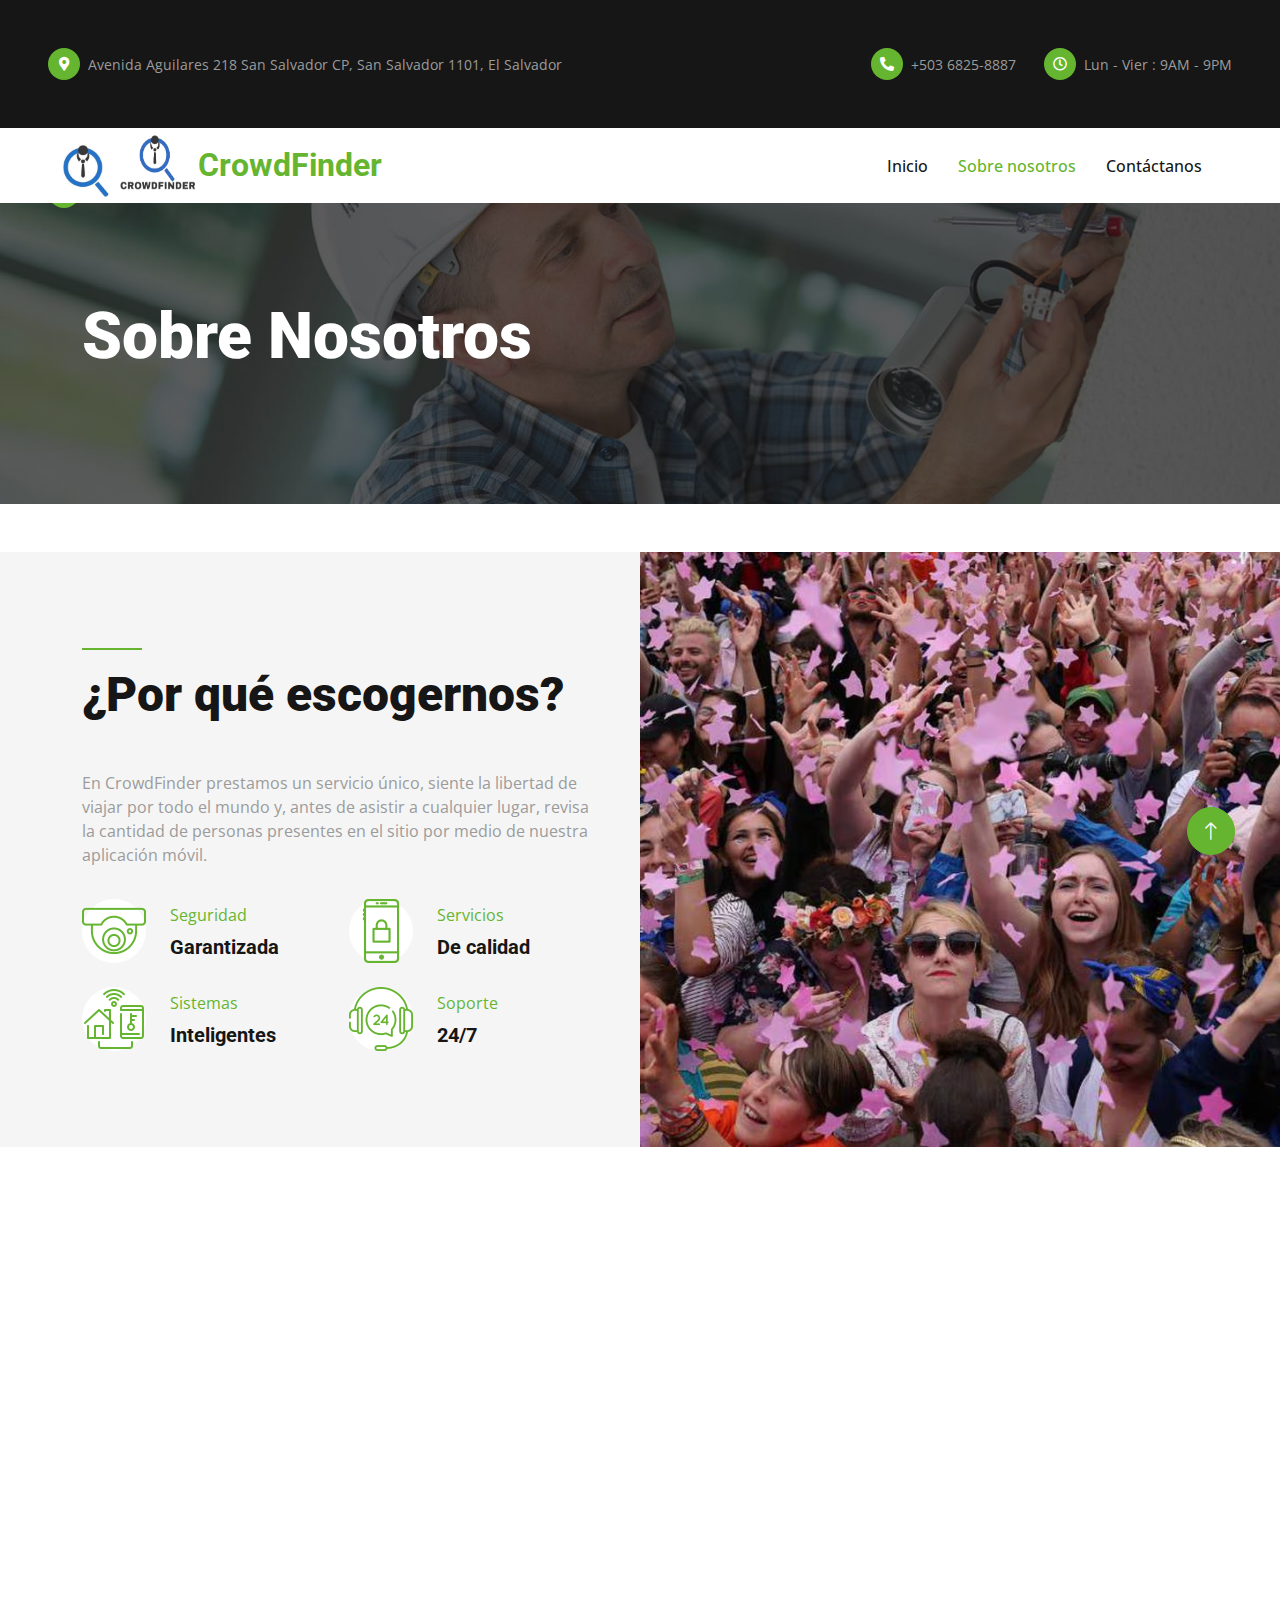
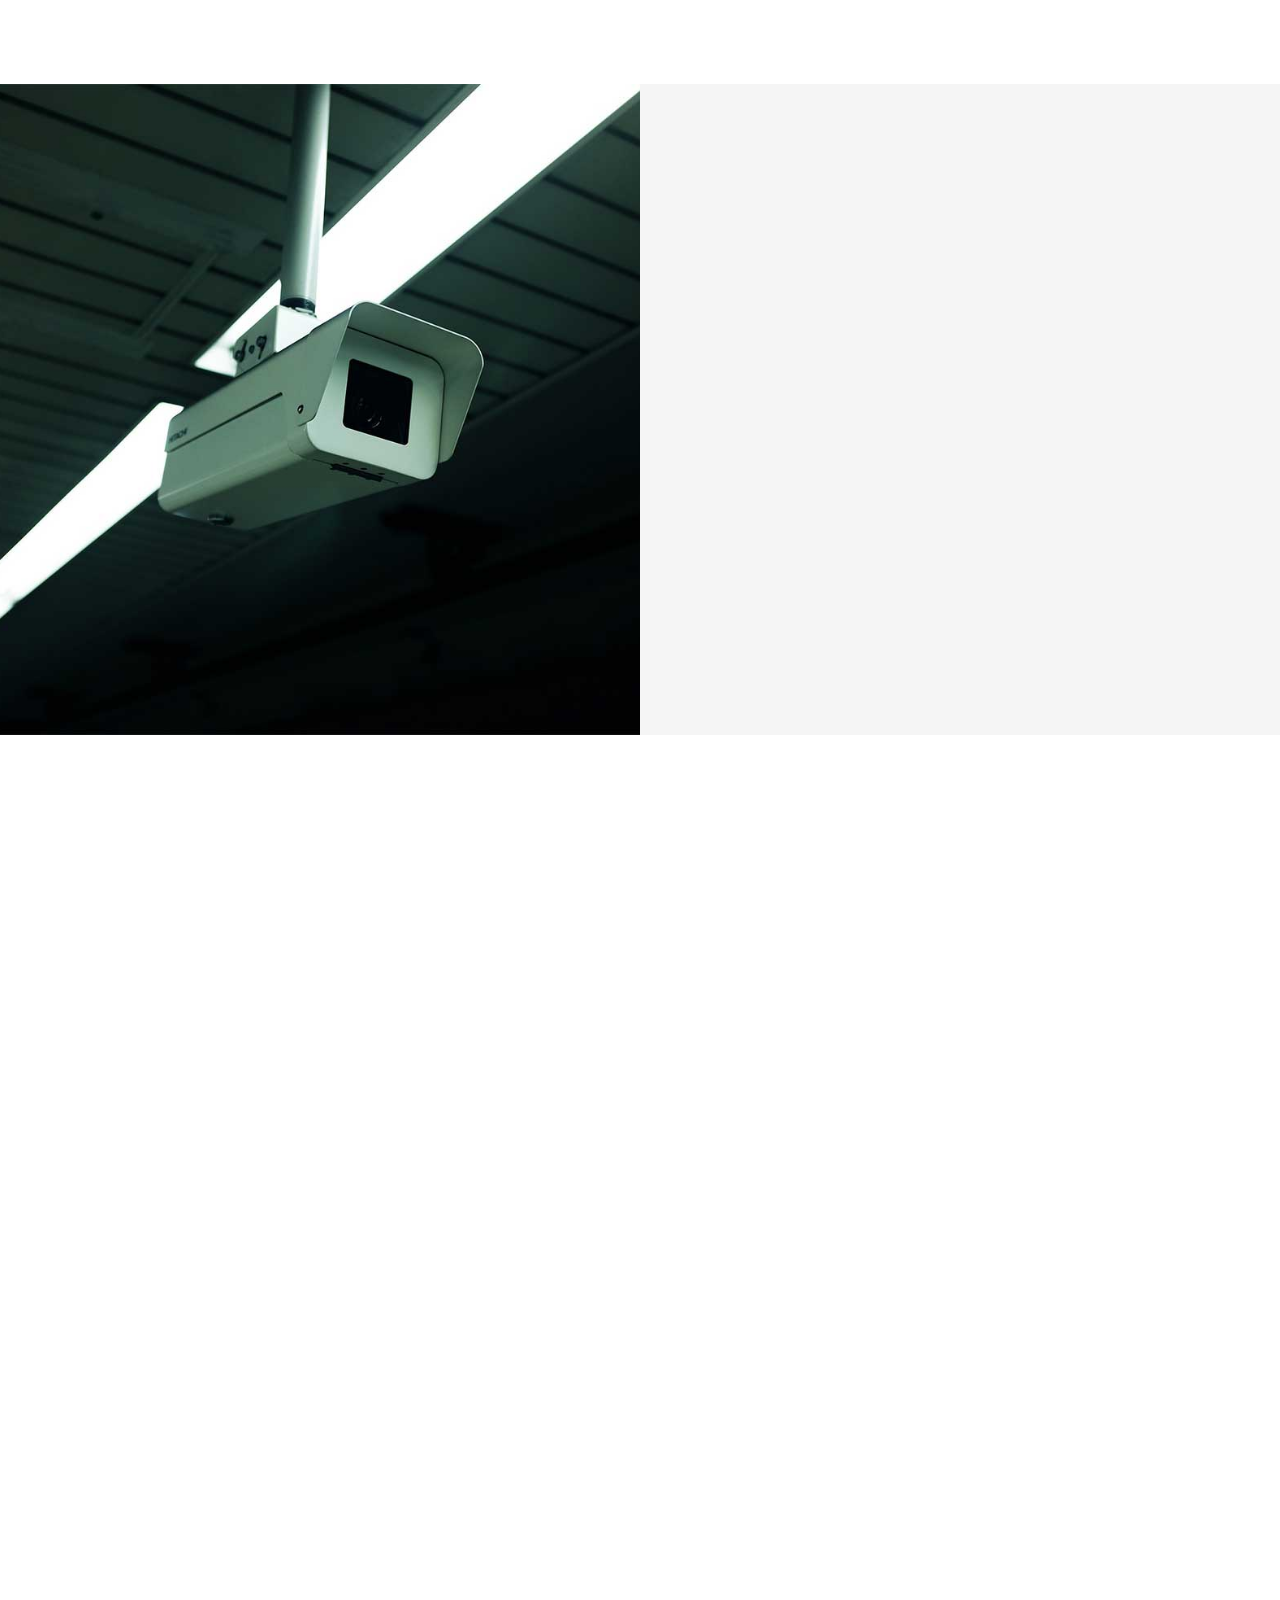
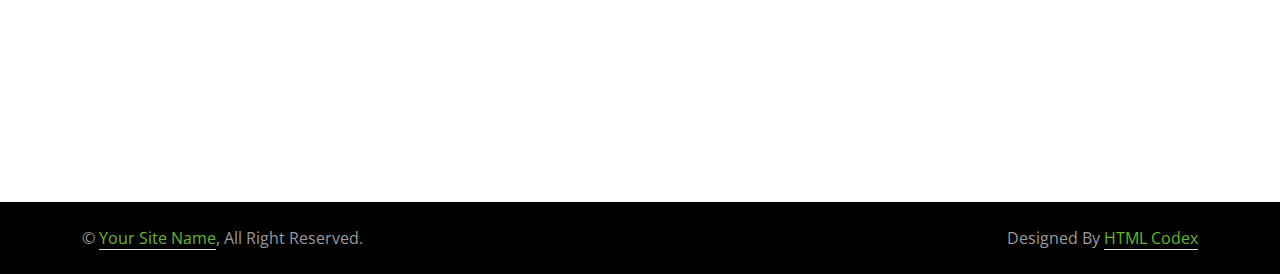
==== commit 887a02ca: "Merge remote-tracking branch 'origin/Rodrigo'" ====
--- a/Pages/about.html
+++ b/Pages/about.html
@@ -77,6 +77,7 @@
     <nav class="navbar navbar-expand-lg bg-white navbar-light sticky-top p-0 px-4 px-lg-5">
         <img src="../img/CrowdFinder.jpg" style="width: 70px;" alt="">
         <a href="../index.html" class="navbar-brand d-flex align-items-center">
+            <img src="../img/Logo-removebg-preview.png" height="80" width="80">
             <h2 class="m-0 text-primary">CrowdFinder</h2>
         </a>
         <button type="button" class="navbar-toggler" data-bs-toggle="collapse" data-bs-target="#navbarCollapse">
@@ -190,10 +191,9 @@
                             </div>
                             <h1 class="display-1 mb-0" style="color: #000000;">01</h1>
                         </div>
-                        <h5 class="text-white">Home Security</h5>
+                        <h5 class="text-white">Puedes usarnos desde casa</h5>
                         <hr class="w-25">
-                        <span>Vero elitr justo clita lorem ipsum dolor at sed stet sit diam rebum ipsum et diam justo
-                            clita et</span>
+                        <span>Para evitar siquiera salir de la casa antes de asegurar tu comodidad.</span>
                     </div>
                 </div>
                 <div class="col-md-6 col-lg-4 wow fadeIn" data-wow-delay="0.3s">
@@ -205,10 +205,9 @@
                             </div>
                             <h1 class="display-1 mb-0" style="color: #000000;">02</h1>
                         </div>
-                        <h5 class="text-white">Access Control</h5>
+                        <h5 class="text-white">Usuarios Ilimitados</h5>
                         <hr class="w-25">
-                        <span>Vero elitr justo clita lorem ipsum dolor at sed stet sit diam rebum ipsum et diam justo
-                            clita et</span>
+                        <span>¡No tenemos límite! nuestras apps pueden ser usadas por todos tus amigos y familiares.</span>
                     </div>
                 </div>
                 <div class="col-md-6 col-lg-4 wow fadeIn" data-wow-delay="0.5s">
@@ -220,10 +219,9 @@
                             </div>
                             <h1 class="display-1 mb-0" style="color: #000000;">03</h1>
                         </div>
-                        <h5 class="text-white">24/7 Support</h5>
+                        <h5 class="text-white">Atención 24/7 </h5>
                         <hr class="w-25">
-                        <span>Vero elitr justo clita lorem ipsum dolor at sed stet sit diam rebum ipsum et diam justo
-                            clita et</span>
+                        <span>Nunca te quedaras sin respuesta si te encuentras con un error.</span>
                     </div>
                 </div>
             </div>
@@ -246,9 +244,7 @@
                     <div class="p-lg-5 pe-lg-0">
                         <div class="bg-primary mb-3" style="width: 60px; height: 2px;"></div>
                         <h1 class="display-5 mb-4">Nuestras estadísticas</h1>
-                        <p class="mb-4 pb-2">Tempor erat elitr rebum at clita. Diam dolor diam ipsum sit. Aliqu diam
-                            amet diam et eos. Clita erat ipsum et lorem et sit, sed stet lorem sit clita duo justo erat
-                            amet</p>
+                        <p class="mb-4 pb-2">Actualmente seguimos en crecimiento, ¡pero no dudes en confiar en nosotros! Te aseguramos un producto de calidad </p>
                         <div class="row g-4 mb-4 pb-3">
                             <div class="col-sm-6 wow fadeIn" data-wow-delay="0.1s">
                                 <div class="d-flex align-items-center">
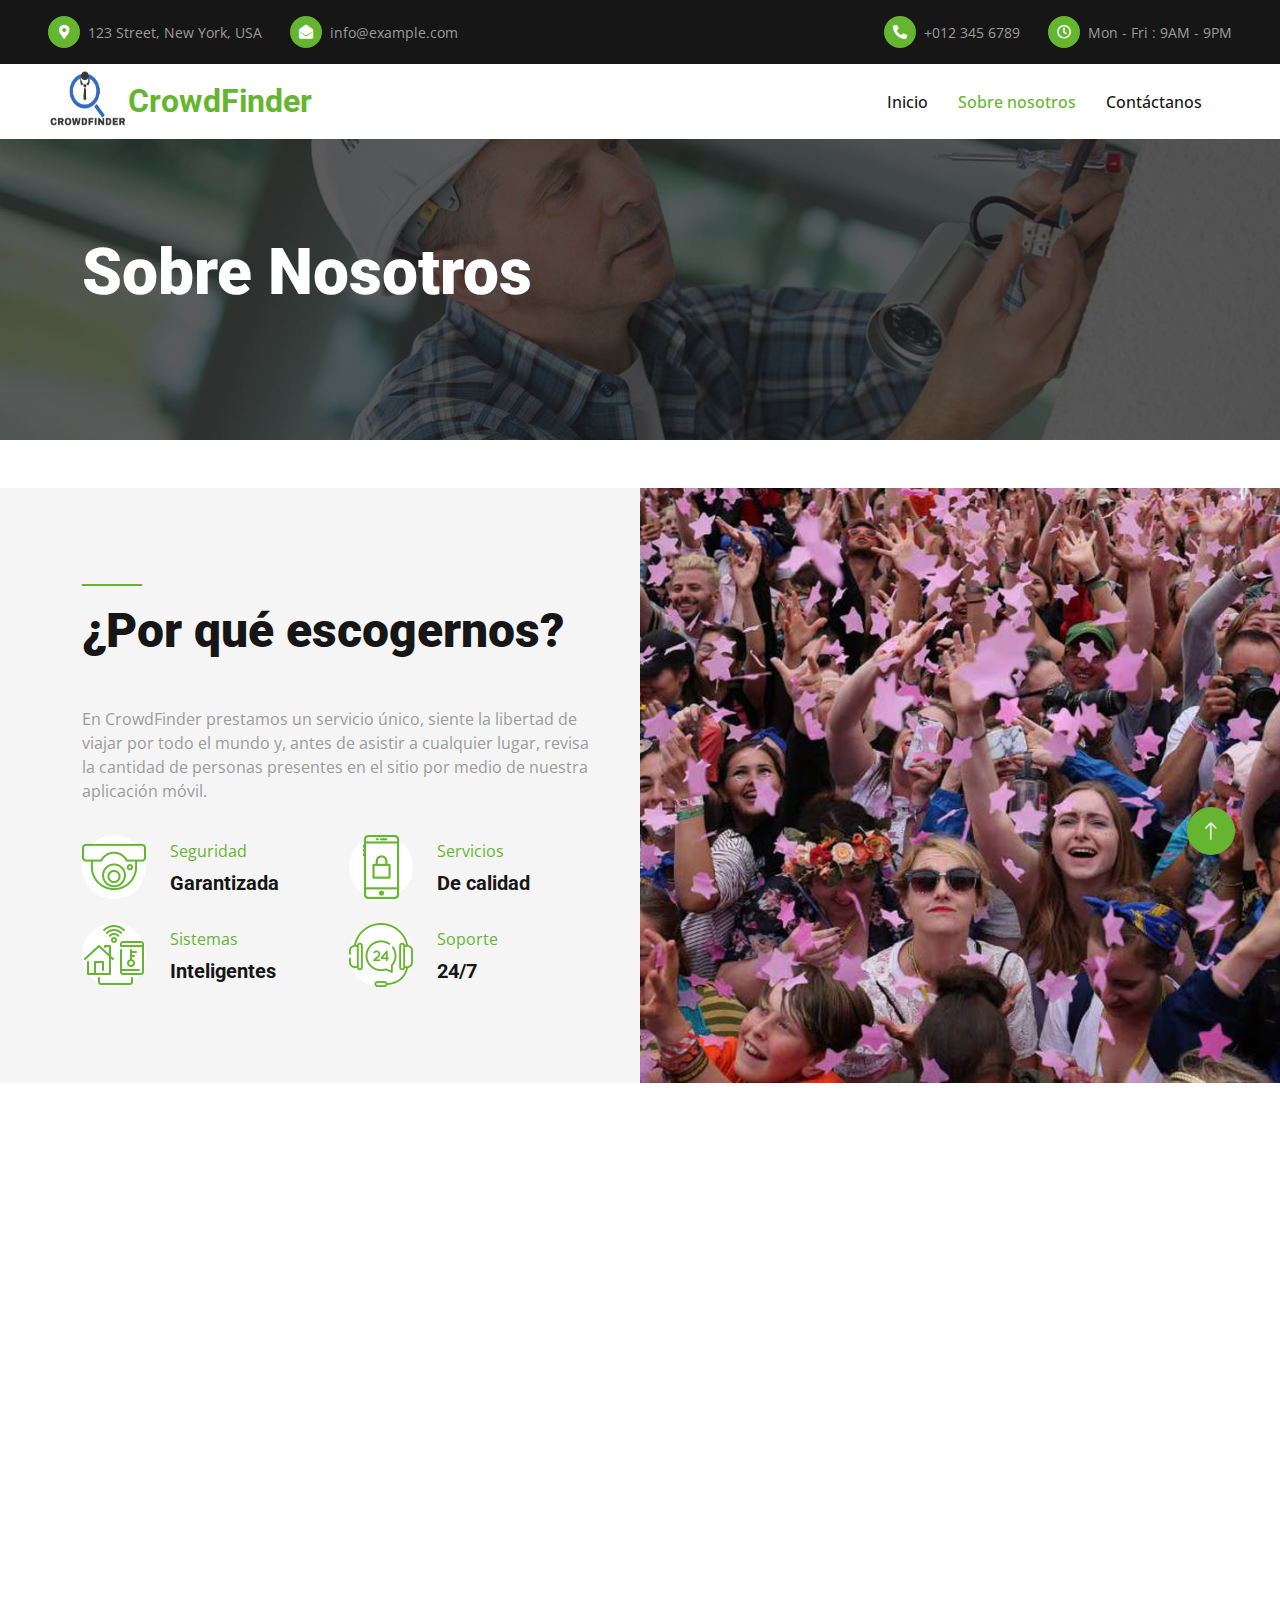
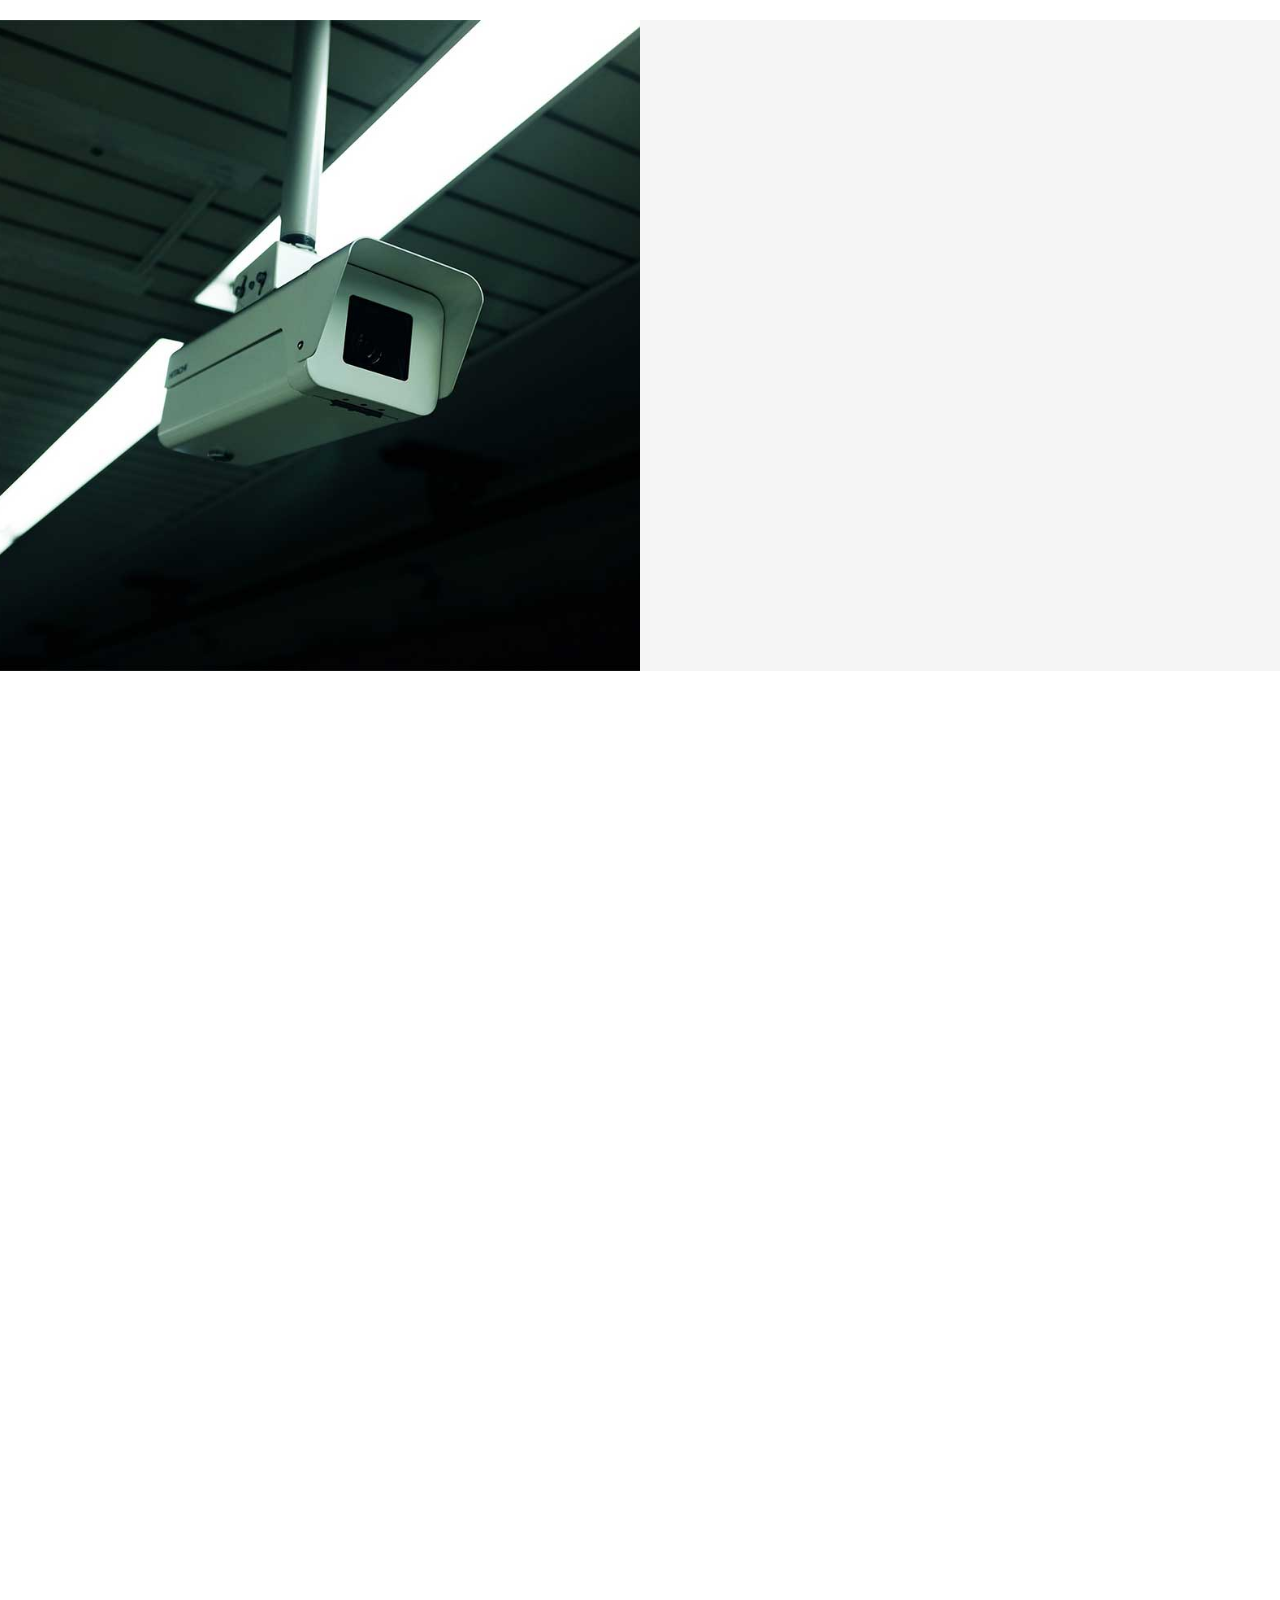
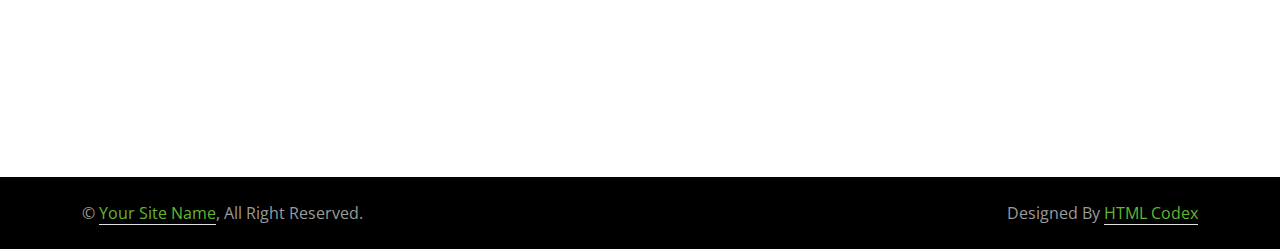
==== commit a2e05ae4: "Cambié footer, apartado de servicios y testimonios" ====
--- a/Pages/about.html
+++ b/Pages/about.html
@@ -45,13 +45,13 @@
                     <div class="btn-sm-square rounded-circle bg-primary me-2">
                         <small class="fa fa-map-marker-alt text-white"></small>
                     </div>
-                    <small>Avenida Aguilares 218 San Salvador CP, San Salvador 1101, El Salvador</small>
+                    <small>123 Street, New York, USA</small>
                 </div>
                 <div class="h-100 d-inline-flex align-items-center py-3">
                     <div class="btn-sm-square rounded-circle bg-primary me-2">
                         <small class="fa fa-envelope-open text-white"></small>
                     </div>
-                    <small>info@CrowdFinder.com</small>
+                    <small>info@example.com</small>
                 </div>
             </div>
             <div class="col-lg-6 text-end">
@@ -59,13 +59,13 @@
                     <div class="btn-sm-square rounded-circle bg-primary me-2">
                         <small class="fa fa-phone-alt text-white"></small>
                     </div>
-                    <small>+503 6825-8887</small>
+                    <small>+012 345 6789</small>
                 </div>
                 <div class="h-100 d-inline-flex align-items-center py-3">
                     <div class="btn-sm-square rounded-circle bg-primary me-2">
                         <small class="far fa-clock text-white"></small>
                     </div>
-                    <small>Lun - Vier : 9AM - 9PM</small>
+                    <small>Mon - Fri : 9AM - 9PM</small>
                 </div>
             </div>
         </div>
@@ -75,7 +75,6 @@
 
     <!-- Navbar Start -->
     <nav class="navbar navbar-expand-lg bg-white navbar-light sticky-top p-0 px-4 px-lg-5">
-        <img src="../img/CrowdFinder.jpg" style="width: 70px;" alt="">
         <a href="../index.html" class="navbar-brand d-flex align-items-center">
             <img src="../img/Logo-removebg-preview.png" height="80" width="80">
             <h2 class="m-0 text-primary">CrowdFinder</h2>
@@ -384,45 +383,44 @@
         <div class="container py-5">
             <div class="row g-5">
                 <div class="col-lg-3 col-md-6">
-                    <h5 class="text-light mb-4">Address</h5>
-                    <p class="mb-2"><i class="fa fa-map-marker-alt me-3"></i>123 Street, New York, USA</p>
-                    <p class="mb-2"><i class="fa fa-phone-alt me-3"></i>+012 345 67890</p>
-                    <p class="mb-2"><i class="fa fa-envelope me-3"></i>info@example.com</p>
+                    <h5 class="text-light mb-4">Dirección</h5>
+                    <p class="mb-2"><i class="fa fa-map-marker-alt me-3"></i>Bulevar el hipódromo, Colonia San Benito, San Salvador, ES</p>
+                    <p class="mb-2"><i class="fa fa-phone-alt me-3"></i>+123 4567 8910</p>
+                    <p class="mb-2"><i class="fa fa-envelope me-3"></i>mass@alert.com</p>
                     <div class="d-flex pt-2">
-                        <a class="btn btn-square btn-outline-secondary rounded-circle me-2" href=""><i
+                        <a class="btn btn-square btn-outline-secondary rounded-circle me-2" target="_blank" href="https://twitter.com/home"><i
                                 class="fab fa-twitter"></i></a>
-                        <a class="btn btn-square btn-outline-secondary rounded-circle me-2" href=""><i
+                        <a class="btn btn-square btn-outline-secondary rounded-circle me-2" href="https://www.instagram.com/"><i
+                                class="fab fa-instagram"></i></a>
+                        <a class="btn btn-square btn-outline-secondary rounded-circle me-2" href="https://www.facebook.com/"><i
                                 class="fab fa-facebook-f"></i></a>
-                        <a class="btn btn-square btn-outline-secondary rounded-circle me-2" href=""><i
+                        <a class="btn btn-square btn-outline-secondary rounded-circle me-2" href="https://www.youtube.com/"><i
                                 class="fab fa-youtube"></i></a>
-                        <a class="btn btn-square btn-outline-secondary rounded-circle me-2" href=""><i
+                        <a class="btn btn-square btn-outline-secondary rounded-circle me-2" href="https://www.linkedin.com/"><i
                                 class="fab fa-linkedin-in"></i></a>
                     </div>
                 </div>
                 <div class="col-lg-3 col-md-6">
-                    <h5 class="text-light mb-4">Services</h5>
-                    <a class="btn btn-link" href="">Business Security</a>
-                    <a class="btn btn-link" href="">Fire Detection</a>
-                    <a class="btn btn-link" href="">Alarm Systems</a>
-                    <a class="btn btn-link" href="">CCTV & Video</a>
-                    <a class="btn btn-link" href="">Smart Home</a>
+                    <h5 class="text-light mb-4">Servicios</h5>
+                    <a class="btn btn-link" href="inicio.html#">Detección de multitudes</a>
+                    <a class="btn btn-link" href="inicio.html#">Mapas</a>
+                    <a class="btn btn-link" href="inicio.html#">Ubicación</a>
+                    <a class="btn btn-link" href="inicio.html#">Encontrar algún destino</a>
                 </div>
                 <div class="col-lg-3 col-md-6">
-                    <h5 class="text-light mb-4">Quick Links</h5>
-                    <a class="btn btn-link" href="">About Us</a>
-                    <a class="btn btn-link" href="">Contact Us</a>
-                    <a class="btn btn-link" href="">Our Services</a>
-                    <a class="btn btn-link" href="">Terms & Condition</a>
-                    <a class="btn btn-link" href="">Support</a>
+                    <h5 class="text-light mb-4">Enlaces rápidos</h5>
+                    <a class="btn btn-link" href="about.html#">Sobre Nosotros</a>
+                    <a class="btn btn-link" href="contact.html#">Contáctanos</a>
+                    <a class="btn btn-link" href="inicio.html#">Nuestros servicios</a>
                 </div>
                 <div class="col-lg-3 col-md-6">
-                    <h5 class="text-light mb-4">Newsletter</h5>
-                    <p>Dolor amet sit justo amet elitr clita ipsum elitr est.</p>
+                    <h5 class="text-light mb-4">Boletin Informativo</h5>
+                    <p>Registrate a nuestro boletín informativo con tan solo dos pasos. No te pierdas de nuestras últimas actualizaciones.</p>
                     <div class="position-relative w-100">
                         <input class="form-control bg-transparent border-secondary w-100 py-3 ps-4 pe-5" type="text"
-                            placeholder="Your email">
+                            placeholder="Tu e-mail">
                         <button type="button"
-                            class="btn btn-primary py-2 position-absolute top-0 end-0 mt-2 me-2">SignUp</button>
+                            class="btn btn-primary py-2 position-absolute top-0 end-0 mt-2 me-2">Registrarse</button>
                     </div>
                 </div>
             </div>
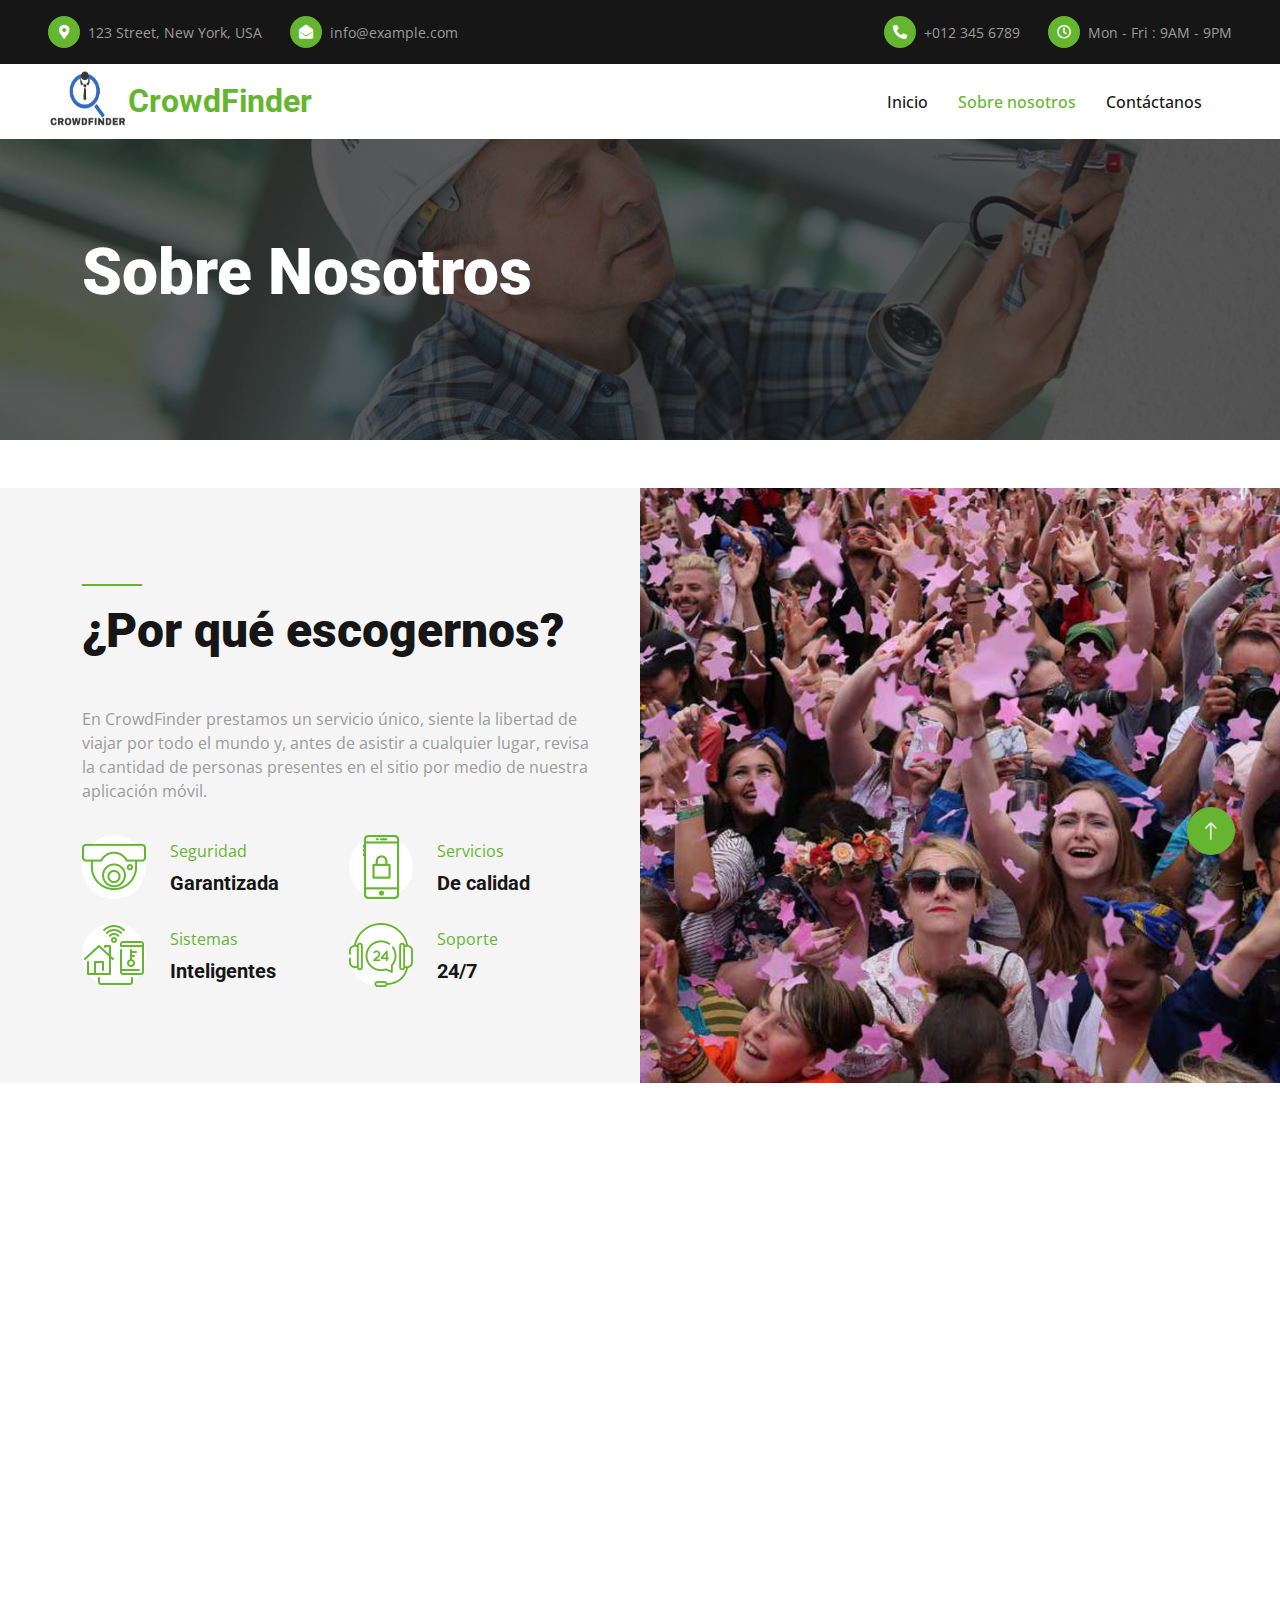
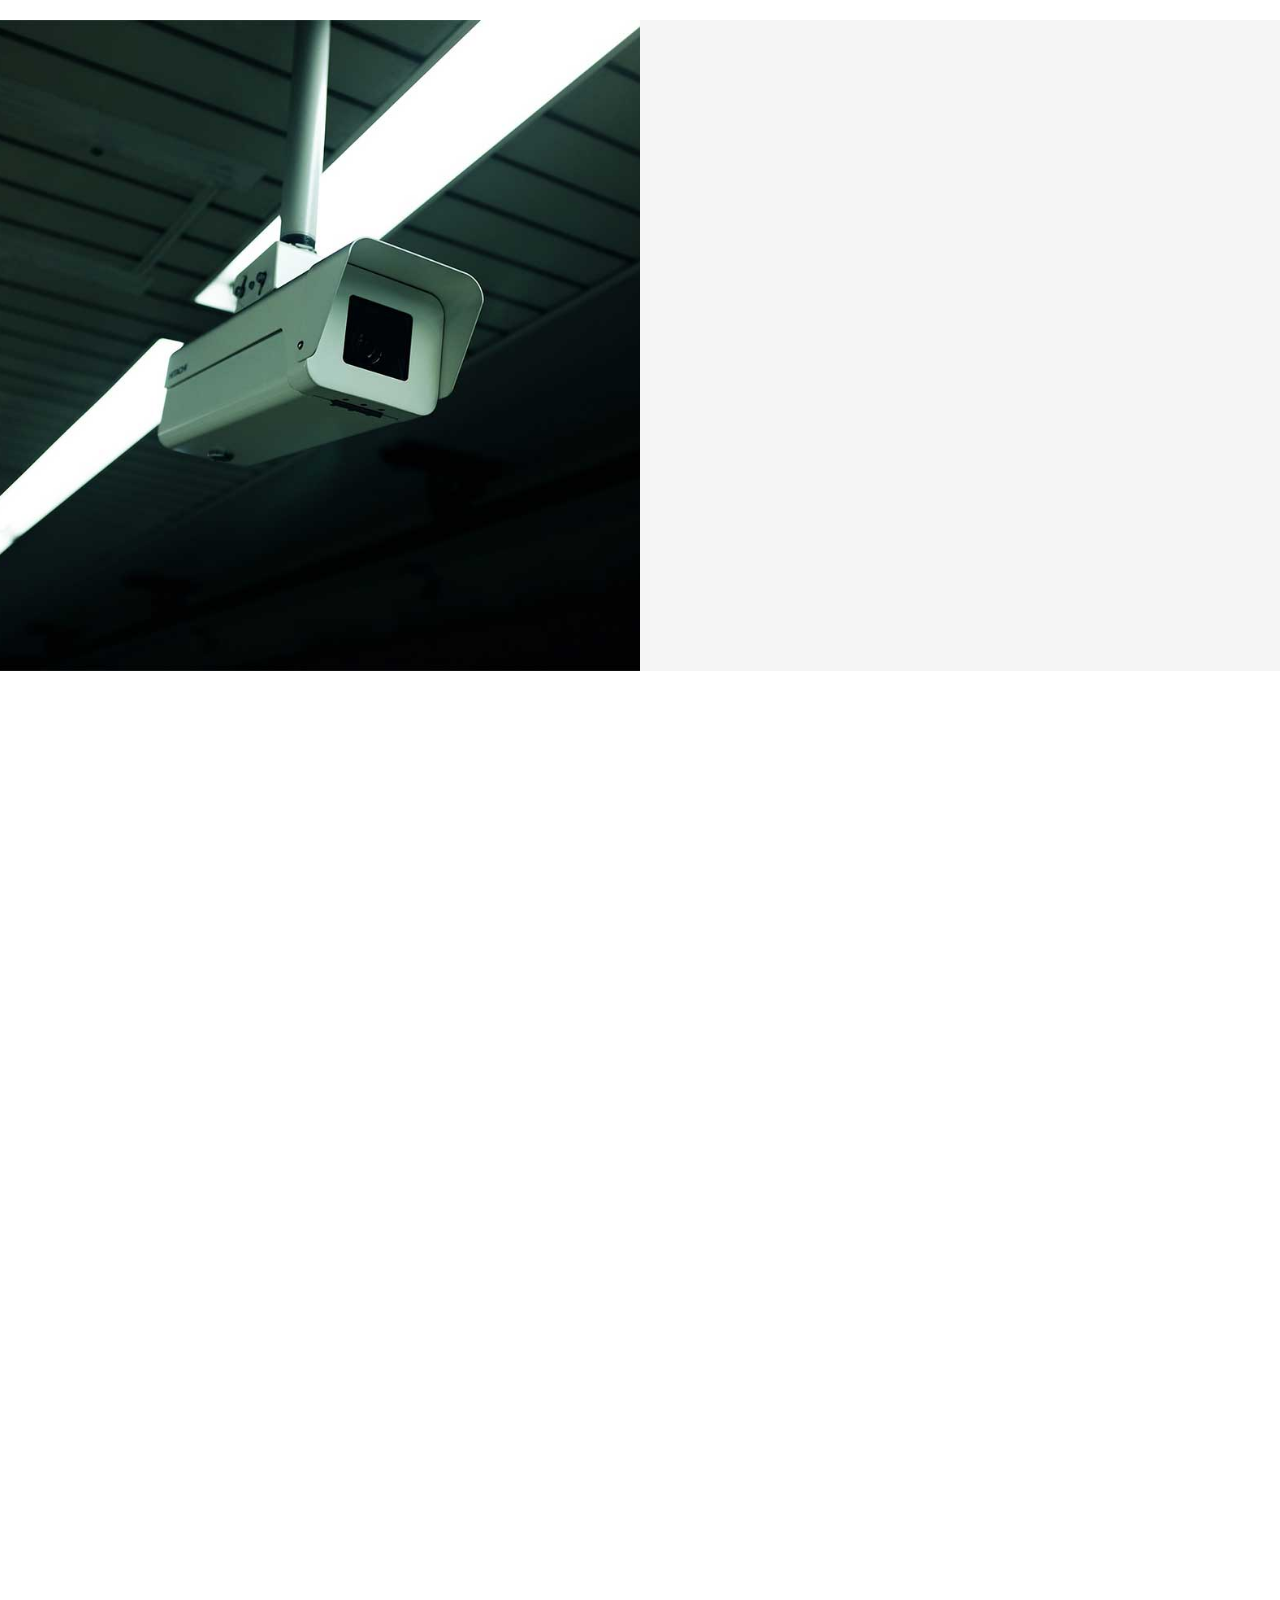
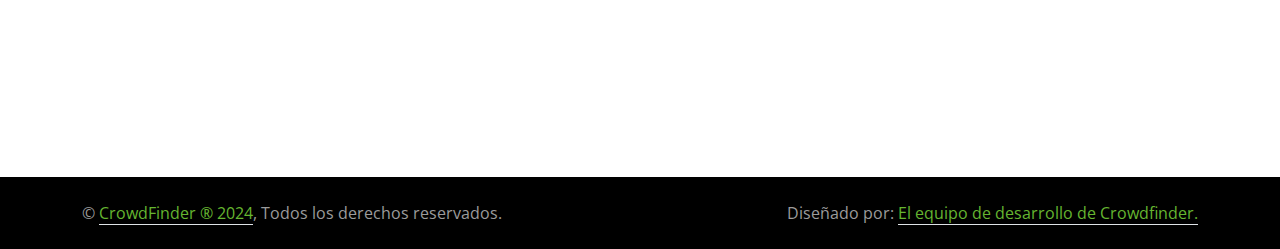
==== commit 0668968a: "Corrigiendo errores" ====
--- a/Pages/about.html
+++ b/Pages/about.html
@@ -434,11 +434,11 @@
         <div class="container">
             <div class="row">
                 <div class="col-md-6 text-center text-md-start mb-3 mb-md-0">
-                    &copy; <a class="border-bottom" href="#">Your Site Name</a>, All Right Reserved.
+                    &copy; <a class="border-bottom" href="#">CrowdFinder ® 2024</a>, Todos los derechos reservados.
                 </div>
                 <div class="col-md-6 text-center text-md-end">
                     <!--/*** This template is free as long as you keep the footer author’s credit link/attribution link/backlink. If you'd like to use the template without the footer author’s credit link/attribution link/backlink, you can purchase the Credit Removal License from "https://htmlcodex.com/credit-removal". Thank you for your support. ***/-->
-                    Designed By <a class="border-bottom" href="https://htmlcodex.com">HTML Codex</a>
+                    Diseñado por: <a class="border-bottom" href="">El equipo de desarrollo de Crowdfinder.</a>
                 </div>
             </div>
         </div>
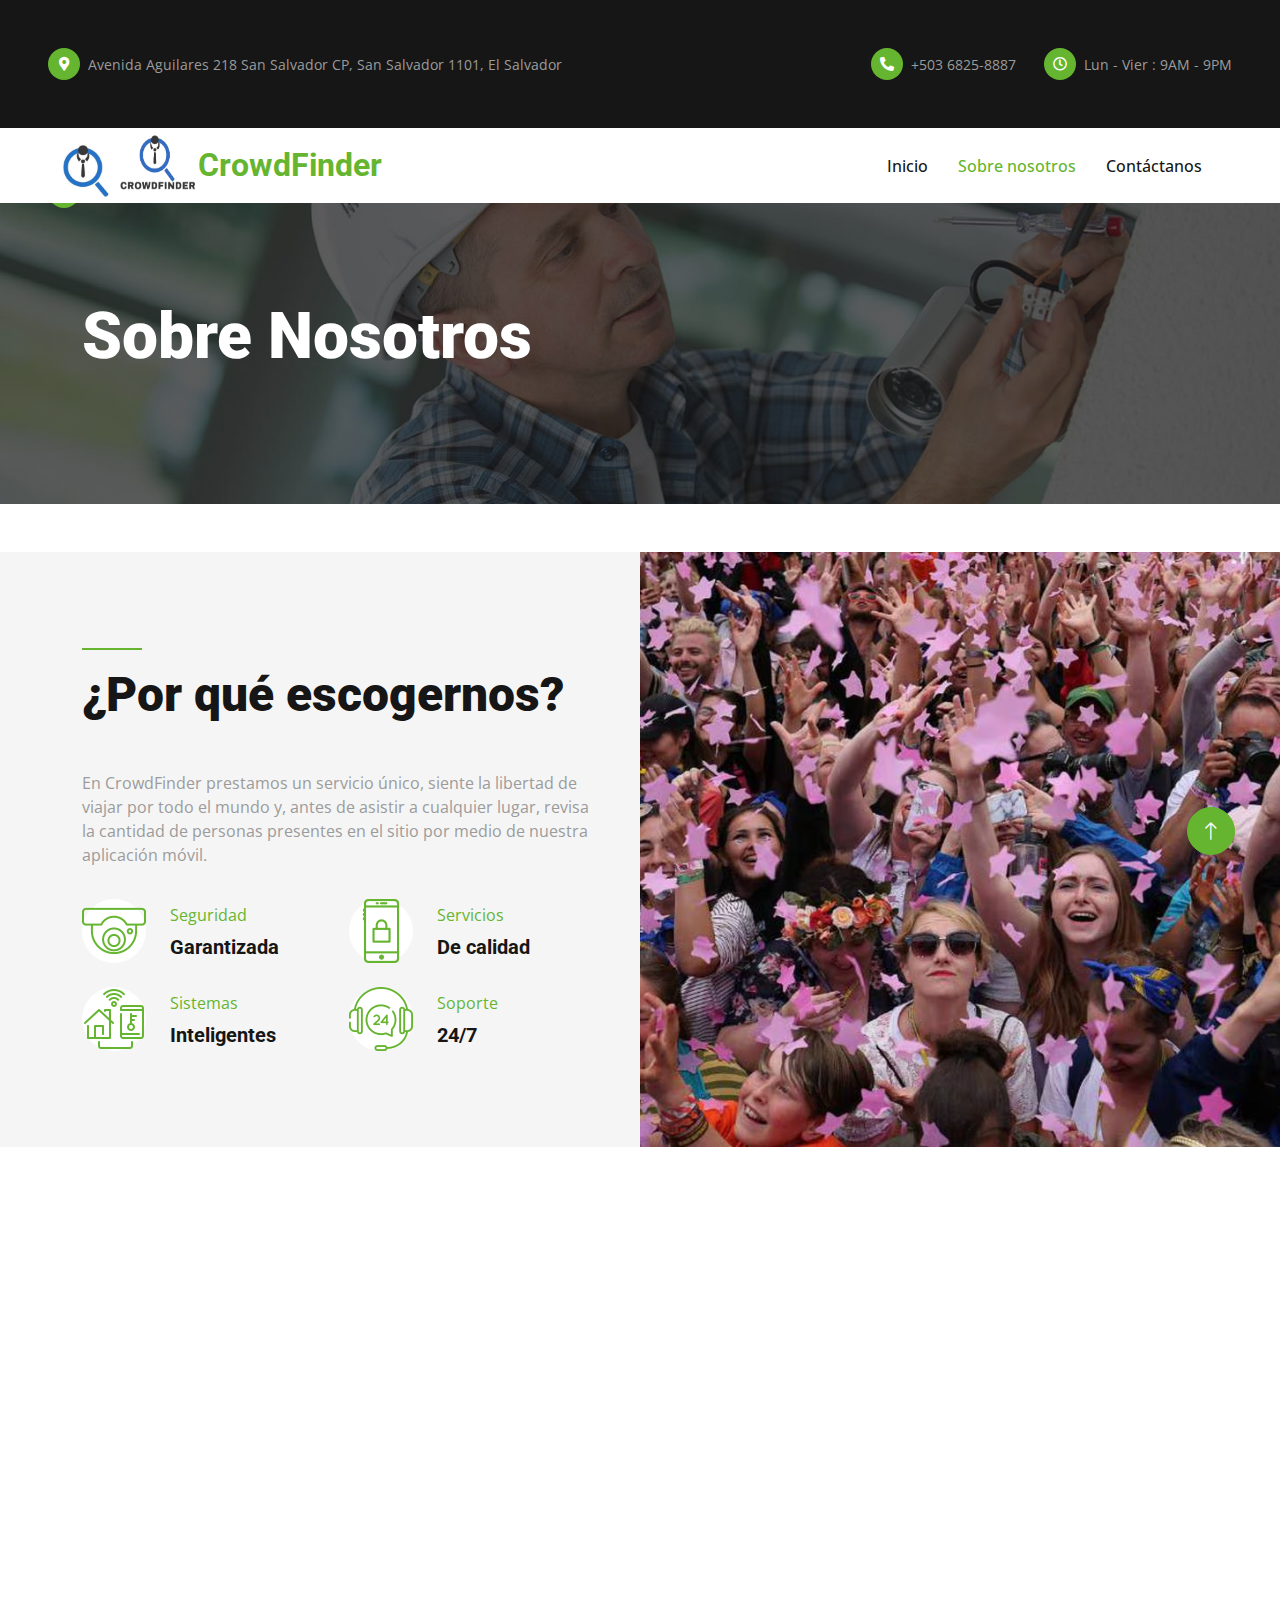
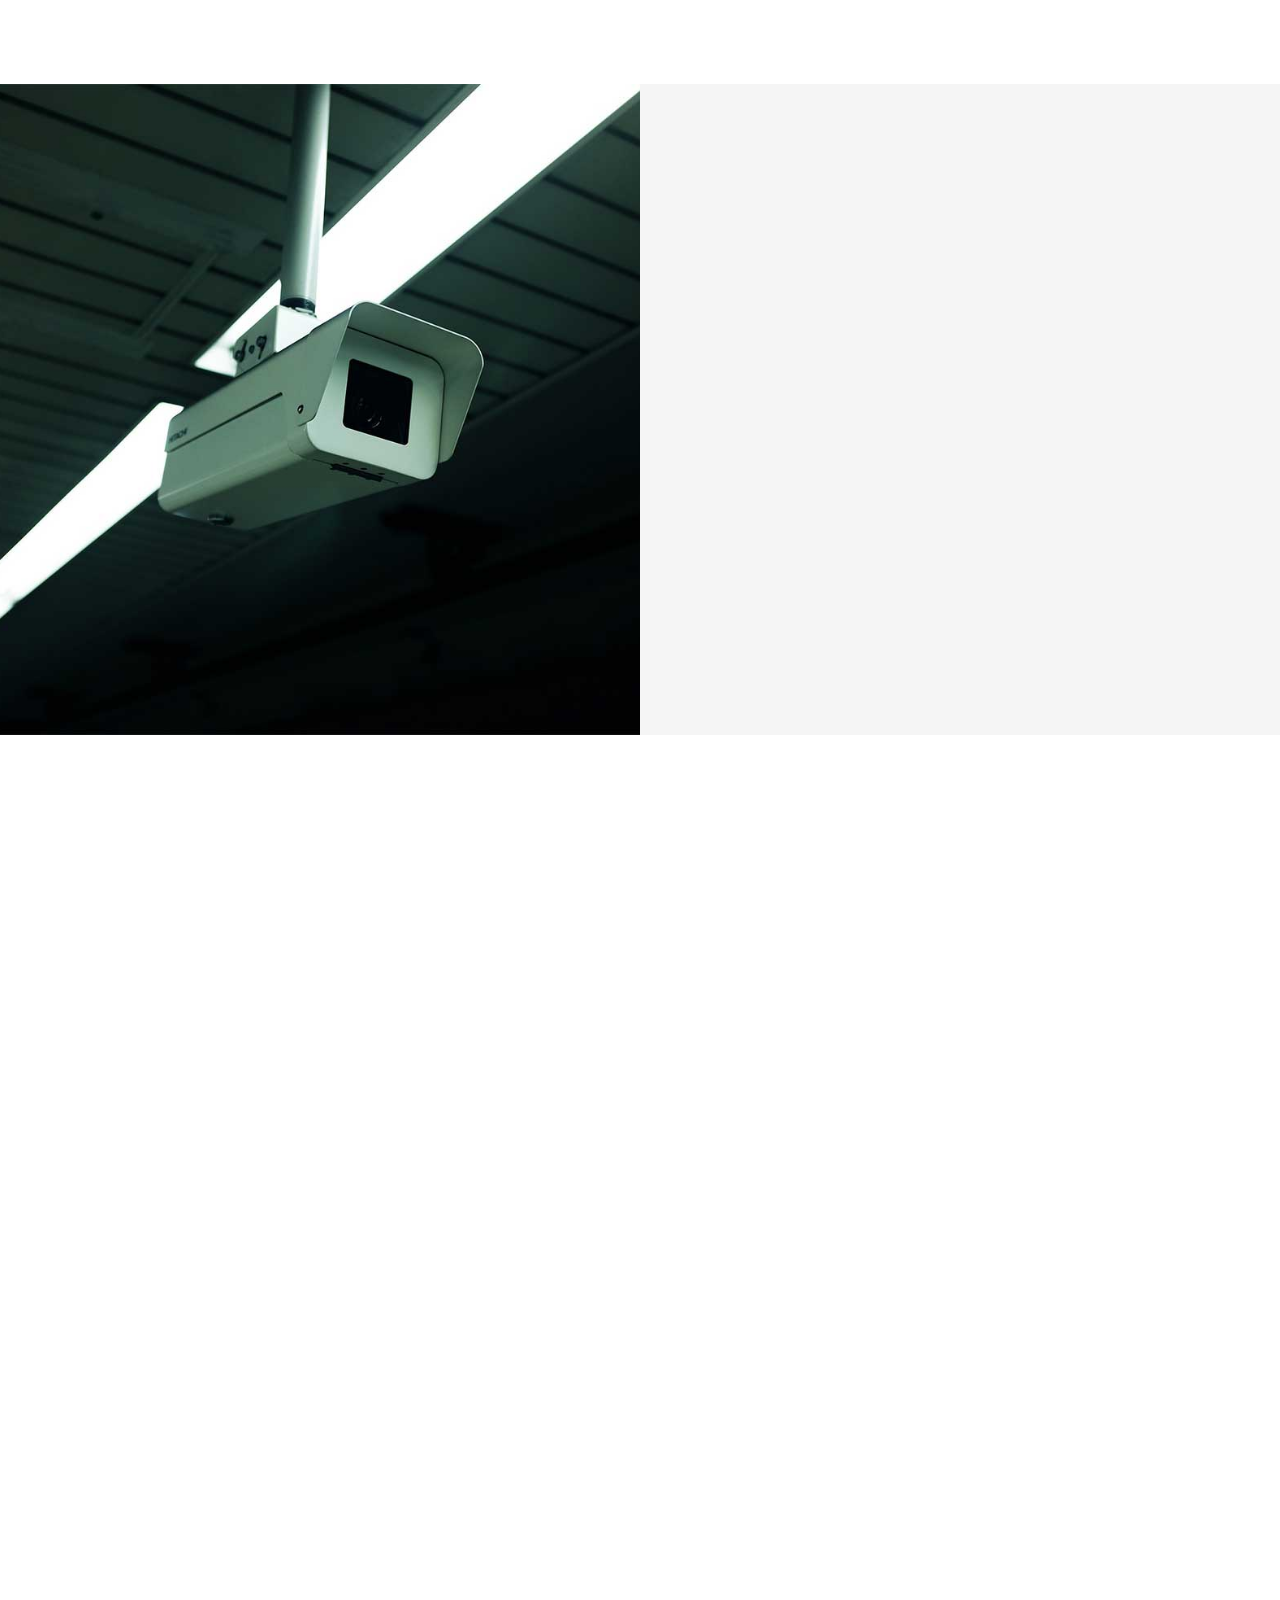
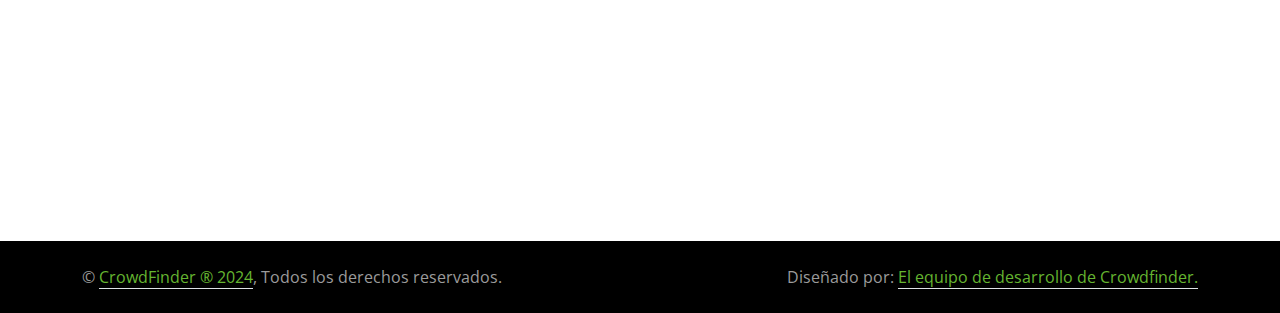
==== commit 0f34f53a: "Merge branch 'master' of https://github.com/GabContreras/CrowdFinder" ====
--- a/Pages/about.html
+++ b/Pages/about.html
@@ -45,13 +45,13 @@
                     <div class="btn-sm-square rounded-circle bg-primary me-2">
                         <small class="fa fa-map-marker-alt text-white"></small>
                     </div>
-                    <small>123 Street, New York, USA</small>
+                    <small>Avenida Aguilares 218 San Salvador CP, San Salvador 1101, El Salvador</small>
                 </div>
                 <div class="h-100 d-inline-flex align-items-center py-3">
                     <div class="btn-sm-square rounded-circle bg-primary me-2">
                         <small class="fa fa-envelope-open text-white"></small>
                     </div>
-                    <small>info@example.com</small>
+                    <small>info@CrowdFinder.com</small>
                 </div>
             </div>
             <div class="col-lg-6 text-end">
@@ -59,13 +59,13 @@
                     <div class="btn-sm-square rounded-circle bg-primary me-2">
                         <small class="fa fa-phone-alt text-white"></small>
                     </div>
-                    <small>+012 345 6789</small>
+                    <small>+503 6825-8887</small>
                 </div>
                 <div class="h-100 d-inline-flex align-items-center py-3">
                     <div class="btn-sm-square rounded-circle bg-primary me-2">
                         <small class="far fa-clock text-white"></small>
                     </div>
-                    <small>Mon - Fri : 9AM - 9PM</small>
+                    <small>Lun - Vier : 9AM - 9PM</small>
                 </div>
             </div>
         </div>
@@ -75,6 +75,7 @@
 
     <!-- Navbar Start -->
     <nav class="navbar navbar-expand-lg bg-white navbar-light sticky-top p-0 px-4 px-lg-5">
+        <img src="../img/CrowdFinder.jpg" style="width: 70px;" alt="">
         <a href="../index.html" class="navbar-brand d-flex align-items-center">
             <img src="../img/Logo-removebg-preview.png" height="80" width="80">
             <h2 class="m-0 text-primary">CrowdFinder</h2>
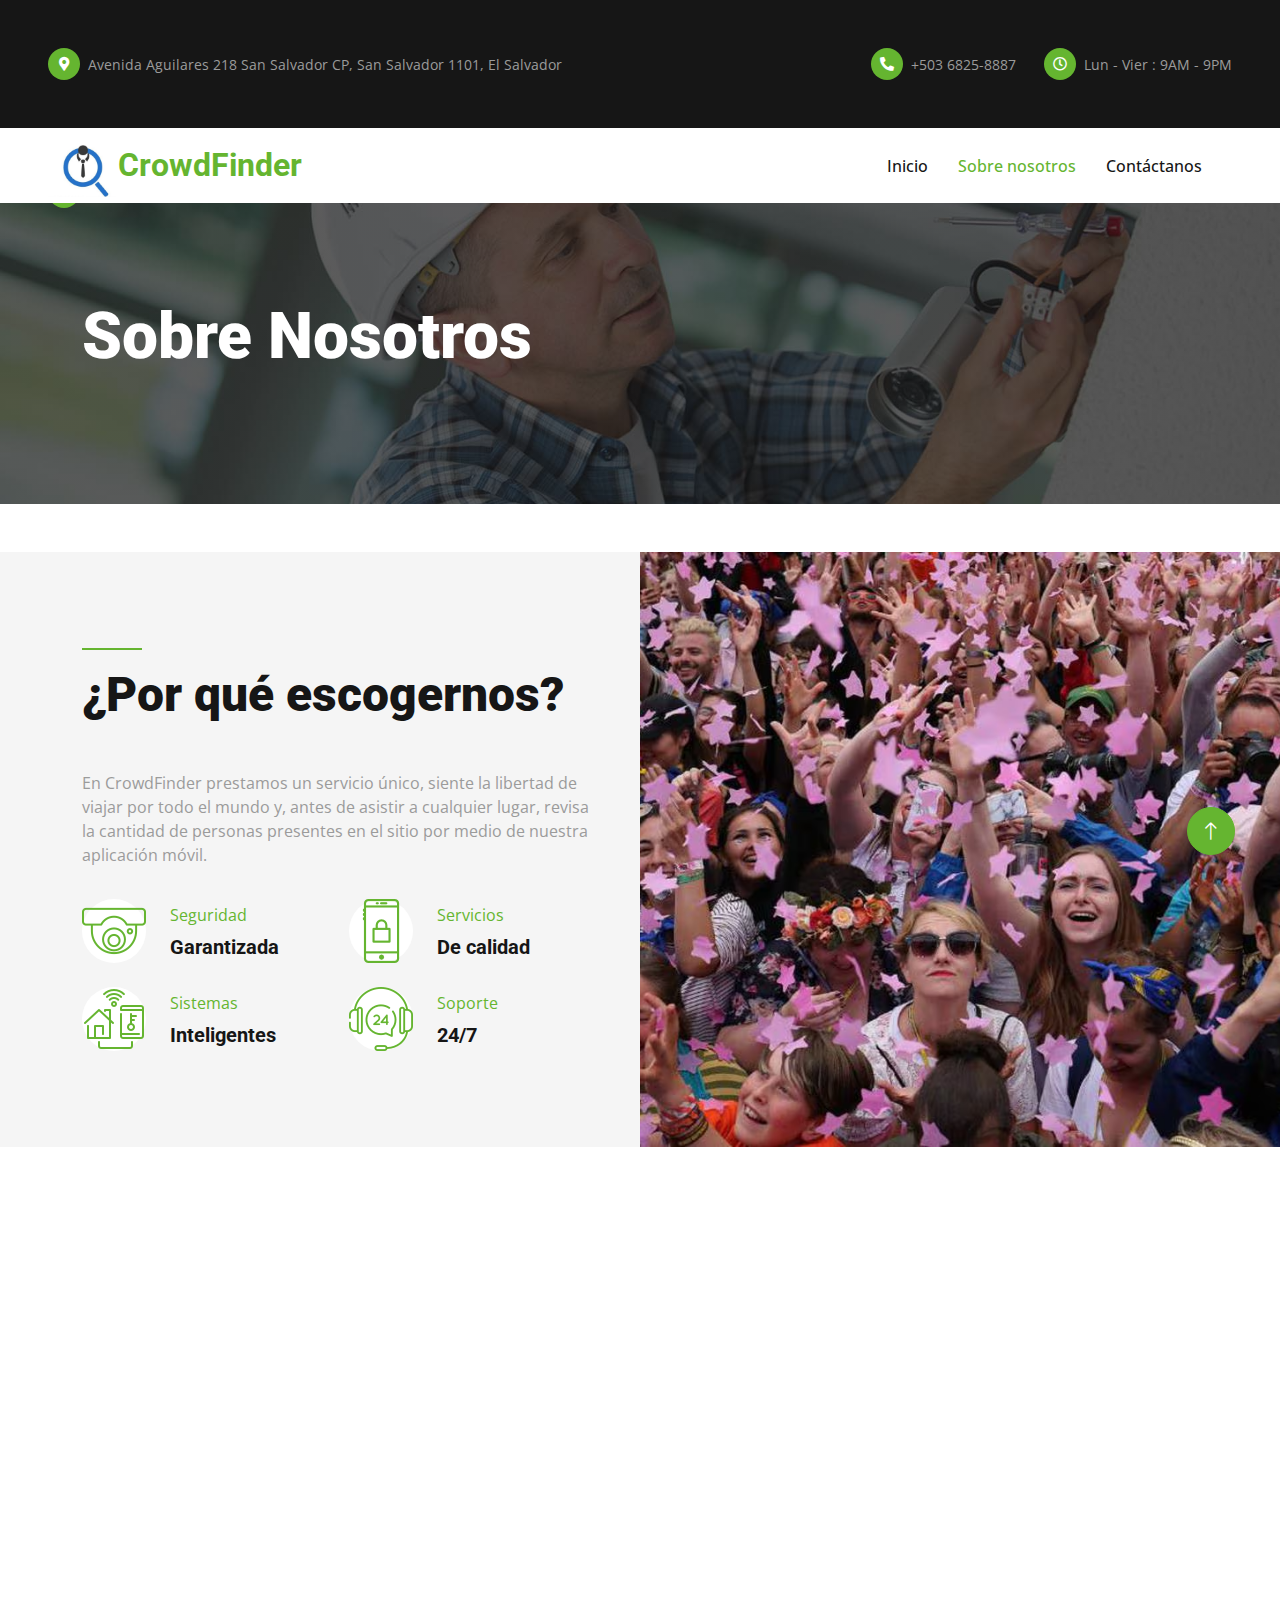
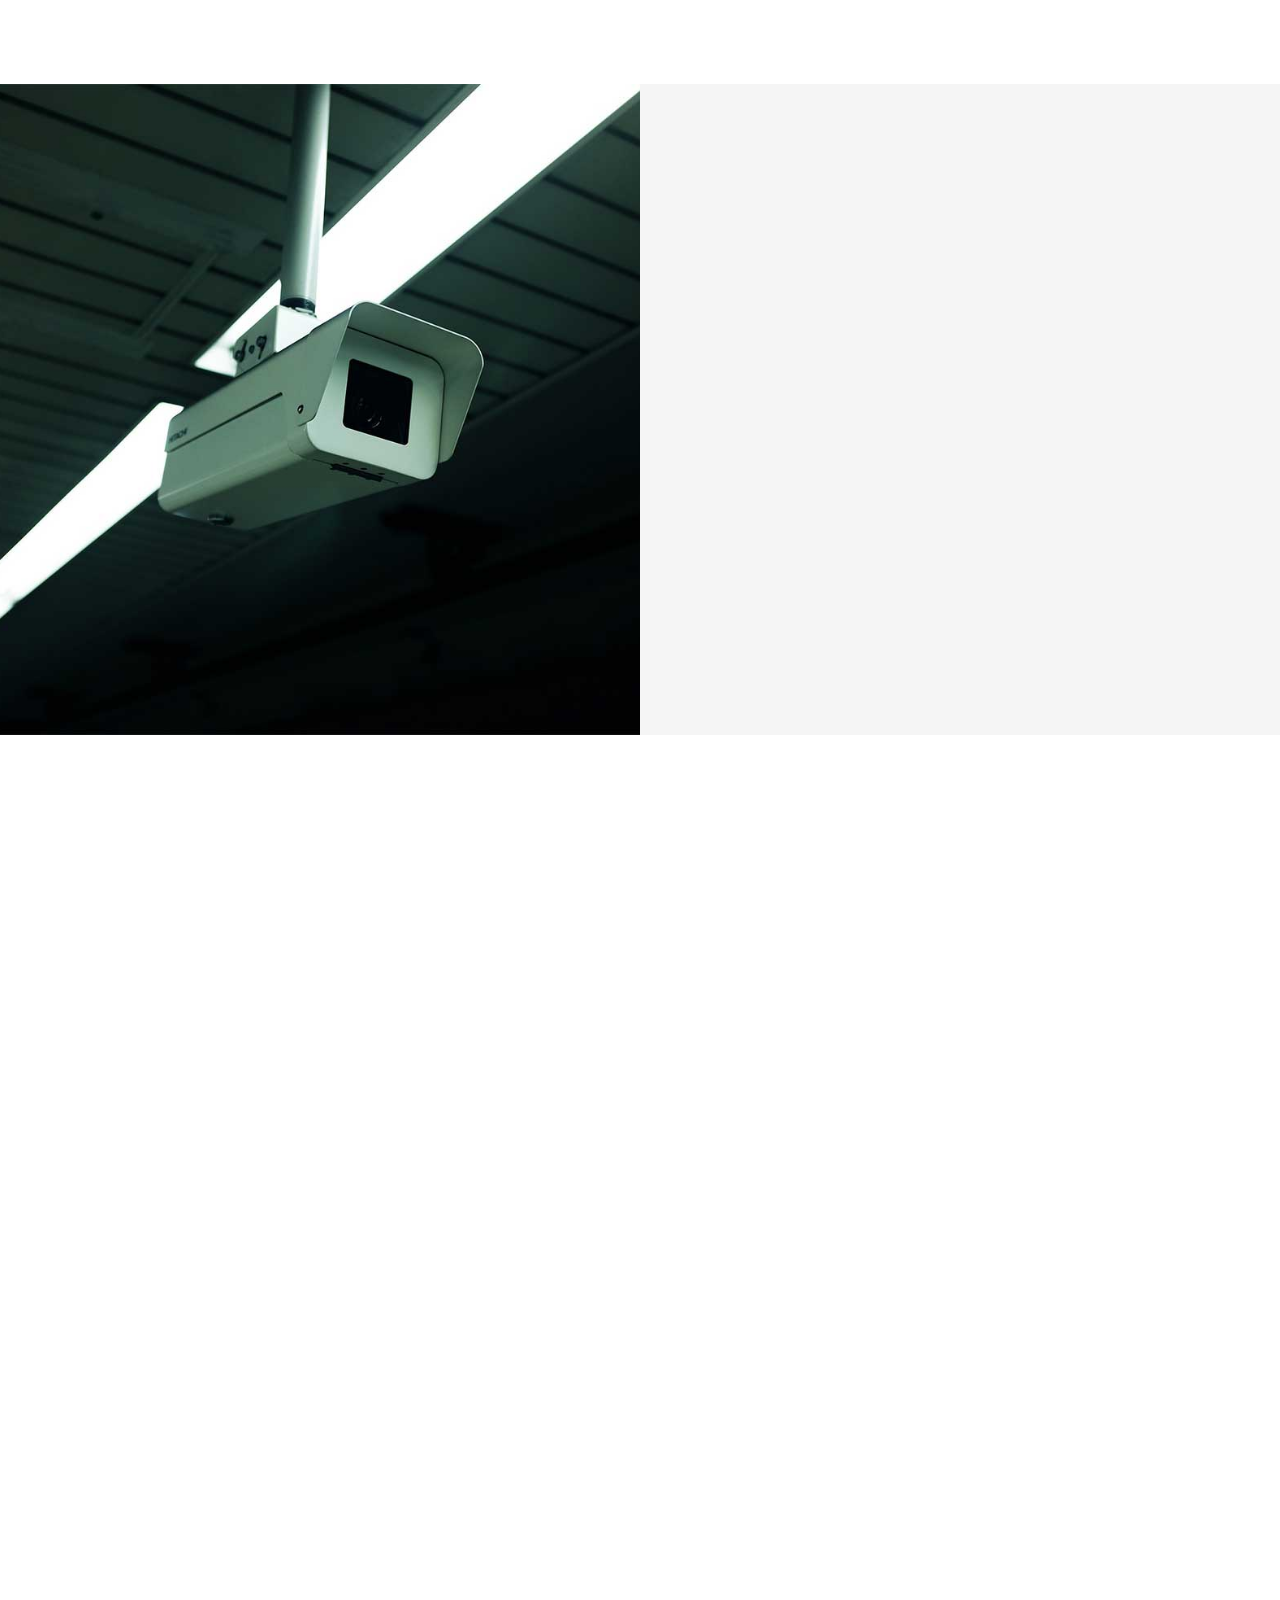
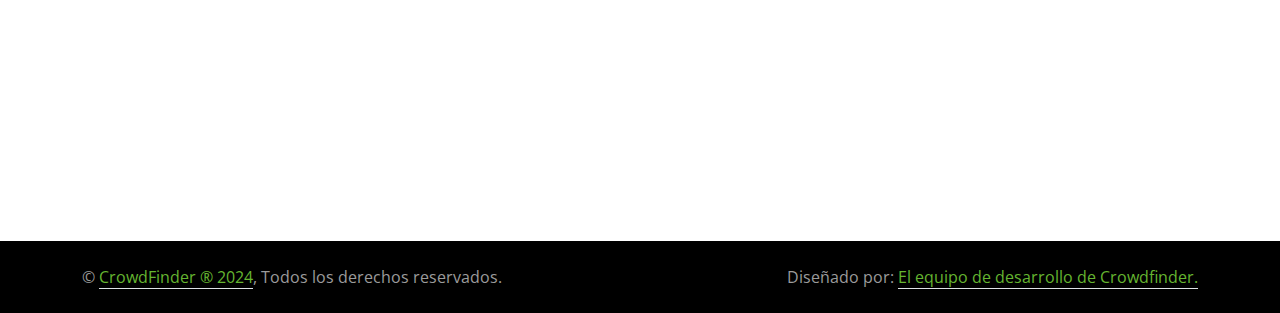
==== commit b7987241: "hice cambios en las paginas" ====
--- a/Pages/about.html
+++ b/Pages/about.html
@@ -77,7 +77,7 @@
     <nav class="navbar navbar-expand-lg bg-white navbar-light sticky-top p-0 px-4 px-lg-5">
         <img src="../img/CrowdFinder.jpg" style="width: 70px;" alt="">
         <a href="../index.html" class="navbar-brand d-flex align-items-center">
-            <img src="../img/Logo-removebg-preview.png" height="80" width="80">
+            
             <h2 class="m-0 text-primary">CrowdFinder</h2>
         </a>
         <button type="button" class="navbar-toggler" data-bs-toggle="collapse" data-bs-target="#navbarCollapse">
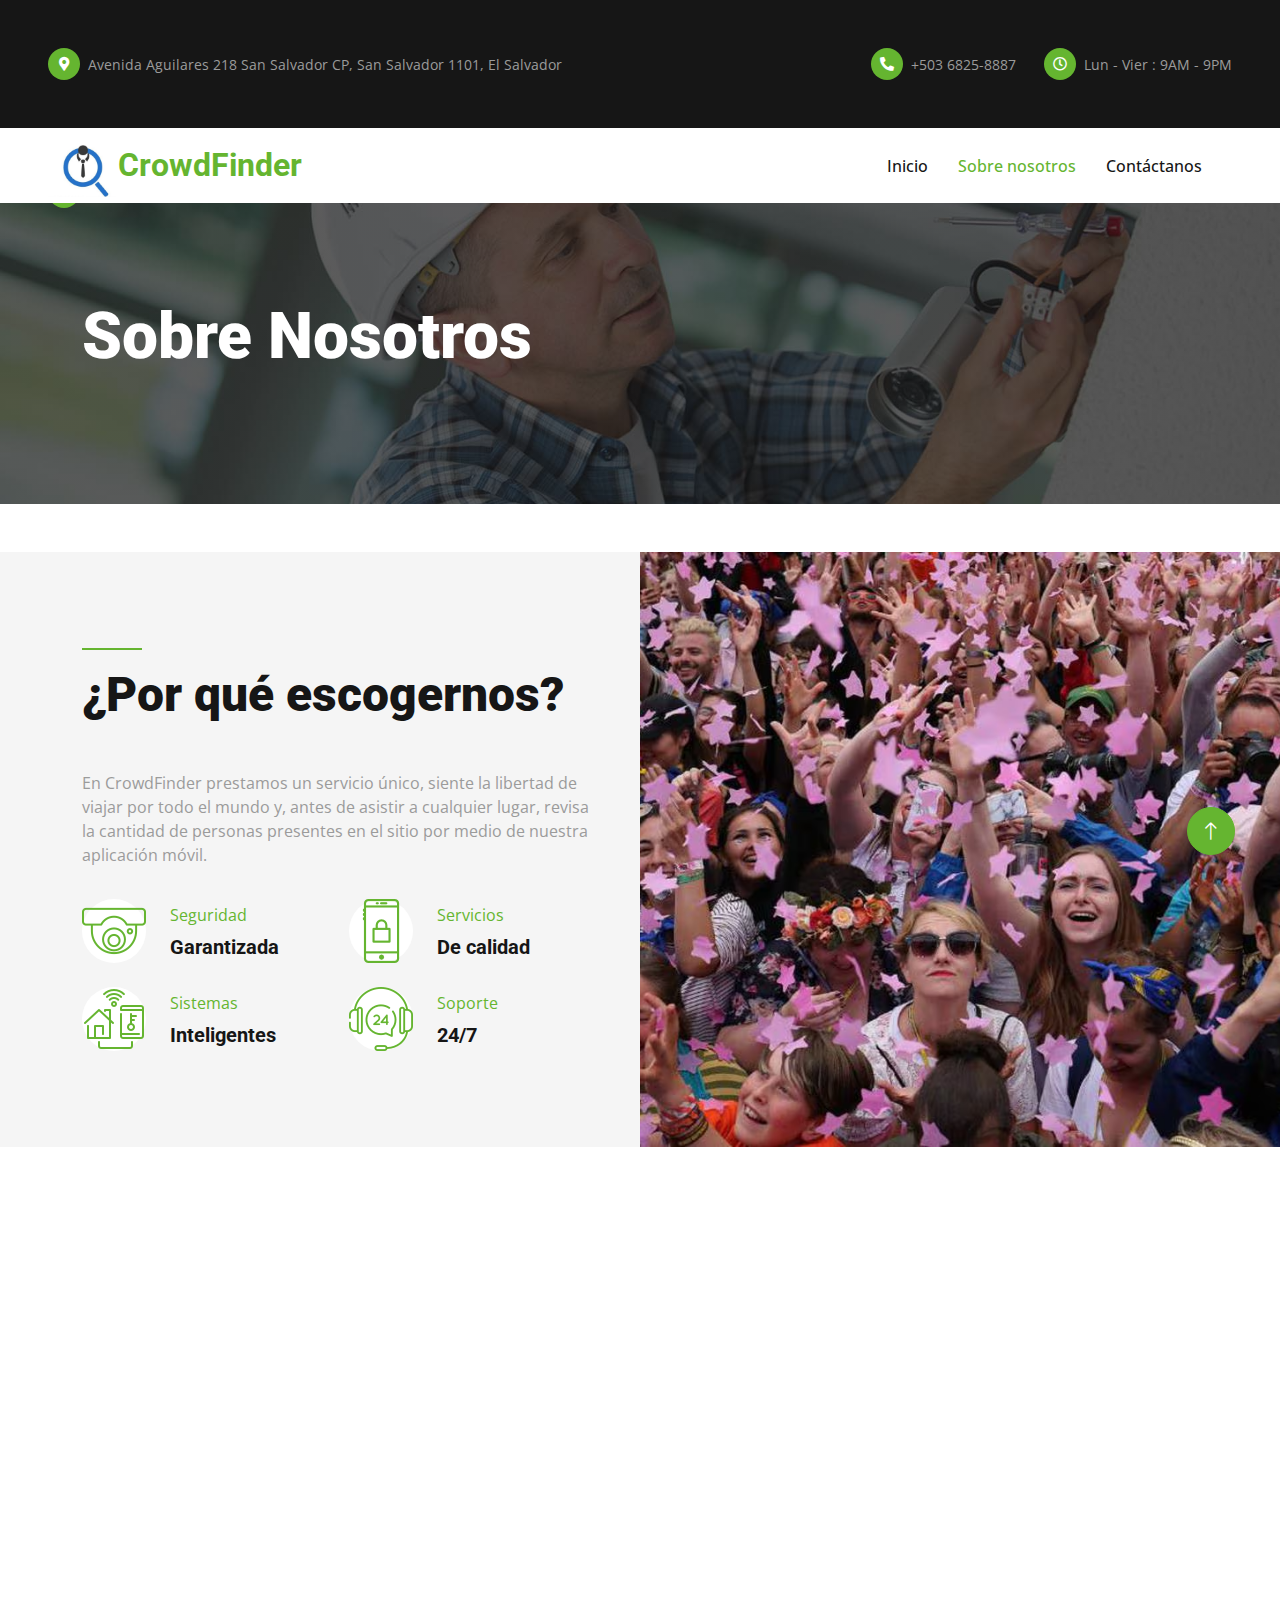
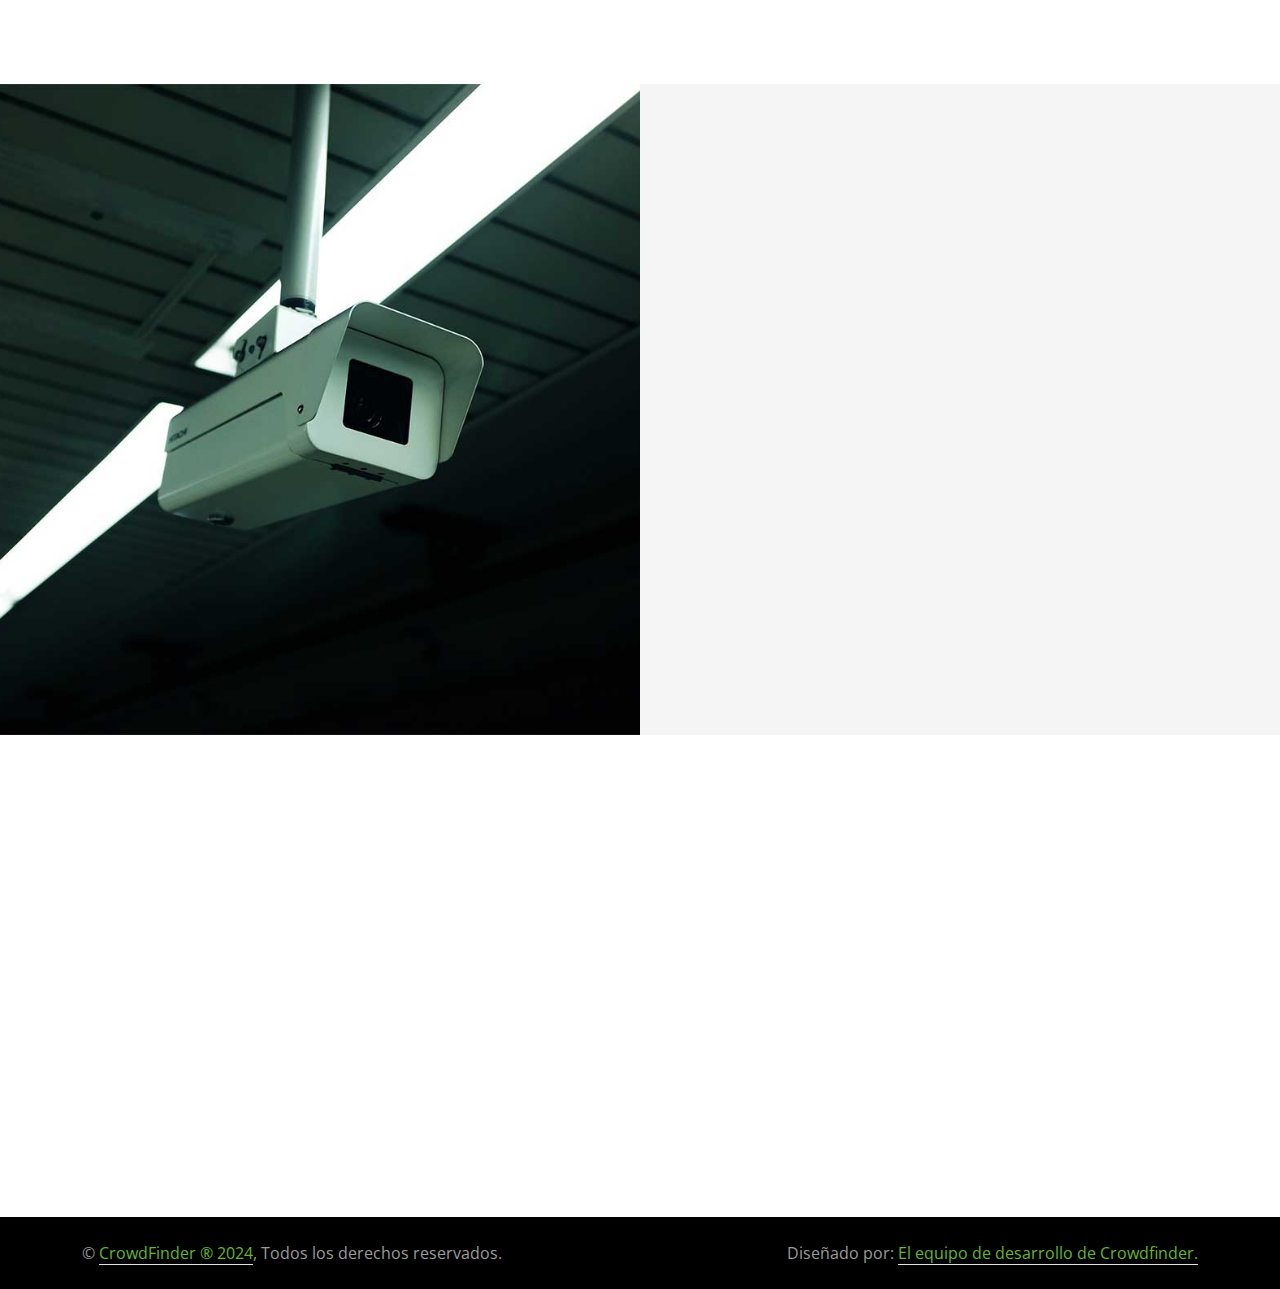
==== commit 8662bf19: "página terminada" ====
--- a/Pages/about.html
+++ b/Pages/about.html
@@ -9,7 +9,7 @@
     <meta content="" name="description">
 
     <!-- Favicon -->
-    <link href="../img/favicon.ico" rel="icon">
+    <link href="img/CrowdFinder.jpg" rel="icon">
 
     <!-- Google Web Fonts -->
     <link rel="preconnect" href="https://fonts.googleapis.com">
@@ -77,7 +77,7 @@
     <nav class="navbar navbar-expand-lg bg-white navbar-light sticky-top p-0 px-4 px-lg-5">
         <img src="../img/CrowdFinder.jpg" style="width: 70px;" alt="">
         <a href="../index.html" class="navbar-brand d-flex align-items-center">
-            
+
             <h2 class="m-0 text-primary">CrowdFinder</h2>
         </a>
         <button type="button" class="navbar-toggler" data-bs-toggle="collapse" data-bs-target="#navbarCollapse">
@@ -99,7 +99,7 @@
             <h1 class="display-3 text-white mb-3 animated slideInDown">Sobre Nosotros</h1>
             <nav aria-label="breadcrumb animated slideInDown">
                 <ol class="breadcrumb">
-                  
+
                 </ol>
             </nav>
         </div>
@@ -117,7 +117,7 @@
                         <h1 class="display-5 mb-5">¿Por qué escogernos?</h1>
                         <p class="mb-4 pb-2">En CrowdFinder prestamos un servicio único, siente la libertad de viajar
                             por todo el mundo y, antes de asistir a cualquier lugar, revisa la cantidad de personas
-                            presentes en el sitio por medio de nuestra aplicación móvil. 
+                            presentes en el sitio por medio de nuestra aplicación móvil.
                         </p>
                         <div class="row g-4">
                             <div class="col-6">
@@ -207,7 +207,8 @@
                         </div>
                         <h5 class="text-white">Usuarios Ilimitados</h5>
                         <hr class="w-25">
-                        <span>¡No tenemos límite! nuestras apps pueden ser usadas por todos tus amigos y familiares.</span>
+                        <span>¡No tenemos límite! nuestras apps pueden ser usadas por todos tus amigos y
+                            familiares.</span>
                     </div>
                 </div>
                 <div class="col-md-6 col-lg-4 wow fadeIn" data-wow-delay="0.5s">
@@ -244,7 +245,8 @@
                     <div class="p-lg-5 pe-lg-0">
                         <div class="bg-primary mb-3" style="width: 60px; height: 2px;"></div>
                         <h1 class="display-5 mb-4">Nuestras estadísticas</h1>
-                        <p class="mb-4 pb-2">Actualmente seguimos en crecimiento, ¡pero no dudes en confiar en nosotros! Te aseguramos un producto de calidad </p>
+                        <p class="mb-4 pb-2">Actualmente seguimos en crecimiento, ¡pero no dudes en confiar en nosotros!
+                            Te aseguramos un producto de calidad </p>
                         <div class="row g-4 mb-4 pb-3">
                             <div class="col-sm-6 wow fadeIn" data-wow-delay="0.1s">
                                 <div class="d-flex align-items-center">
@@ -280,103 +282,14 @@
                                 </div>
                             </div>
                         </div>
-                      <Center><a href="Inicio.html#Proyectos" class="btn btn-primary rounded-pill py-3 px-5">Ver nuestros proyectos</a></Center>
+                        <Center><a href="Inicio.html#Proyectos" class="btn btn-primary rounded-pill py-3 px-5">Ver
+                                nuestros proyectos</a></Center>
                     </div>
                 </div>
             </div>
         </div>
     </div>
     <!-- About End -->
-
-
-    <!-- Team Start -->
-    <div class="container-xxl py-5">
-        <div class="container">
-            <div class="text-center wow fadeInUp" data-wow-delay="0.1s">
-                <div class="bg-primary mb-3 mx-auto" style="width: 60px; height: 2px;"></div>
-                <h1 class="display-5 mb-5">Team Members</h1>
-            </div>
-            <div class="row g-4">
-                <div class="col-lg-3 col-md-6 wow fadeInUp" data-wow-delay="0.1s">
-                    <div class="team-item">
-                        <div class="overflow-hidden position-relative">
-                            <img class="img-fluid" src="../img/team-1.jpg" alt="">
-                            <div class="team-social">
-                                <a class="btn btn-square btn-dark rounded-circle m-1" href=""><i
-                                        class="fab fa-facebook-f"></i></a>
-                                <a class="btn btn-square btn-dark rounded-circle m-1" href=""><i
-                                        class="fab fa-twitter"></i></a>
-                                <a class="btn btn-square btn-dark rounded-circle m-1" href=""><i
-                                        class="fab fa-instagram"></i></a>
-                            </div>
-                        </div>
-                        <div class="text-center p-4">
-                            <h5 class="mb-0">Full Name</h5>
-                            <span class="text-primary">Designation</span>
-                        </div>
-                    </div>
-                </div>
-                <div class="col-lg-3 col-md-6 wow fadeInUp" data-wow-delay="0.3s">
-                    <div class="team-item">
-                        <div class="overflow-hidden position-relative">
-                            <img class="img-fluid" src="../img/team-2.jpg" alt="">
-                            <div class="team-social">
-                                <a class="btn btn-square btn-dark rounded-circle m-1" href=""><i
-                                        class="fab fa-facebook-f"></i></a>
-                                <a class="btn btn-square btn-dark rounded-circle m-1" href=""><i
-                                        class="fab fa-twitter"></i></a>
-                                <a class="btn btn-square btn-dark rounded-circle m-1" href=""><i
-                                        class="fab fa-instagram"></i></a>
-                            </div>
-                        </div>
-                        <div class="text-center p-4">
-                            <h5 class="mb-0">Full Name</h5>
-                            <span class="text-primary">Designation</span>
-                        </div>
-                    </div>
-                </div>
-                <div class="col-lg-3 col-md-6 wow fadeInUp" data-wow-delay="0.5s">
-                    <div class="team-item">
-                        <div class="overflow-hidden position-relative">
-                            <img class="img-fluid" src="../img/team-3.jpg" alt="">
-                            <div class="team-social">
-                                <a class="btn btn-square btn-dark rounded-circle m-1" href=""><i
-                                        class="fab fa-facebook-f"></i></a>
-                                <a class="btn btn-square btn-dark rounded-circle m-1" href=""><i
-                                        class="fab fa-twitter"></i></a>
-                                <a class="btn btn-square btn-dark rounded-circle m-1" href=""><i
-                                        class="fab fa-instagram"></i></a>
-                            </div>
-                        </div>
-                        <div class="text-center p-4">
-                            <h5 class="mb-0">Full Name</h5>
-                            <span class="text-primary">Designation</span>
-                        </div>
-                    </div>
-                </div>
-                <div class="col-lg-3 col-md-6 wow fadeInUp" data-wow-delay="0.7s">
-                    <div class="team-item">
-                        <div class="overflow-hidden position-relative">
-                            <img class="img-fluid" src="../img/team-4.jpg" alt="">
-                            <div class="team-social">
-                                <a class="btn btn-square btn-dark rounded-circle m-1" href=""><i
-                                        class="fab fa-facebook-f"></i></a>
-                                <a class="btn btn-square btn-dark rounded-circle m-1" href=""><i
-                                        class="fab fa-twitter"></i></a>
-                                <a class="btn btn-square btn-dark rounded-circle m-1" href=""><i
-                                        class="fab fa-instagram"></i></a>
-                            </div>
-                        </div>
-                        <div class="text-center p-4">
-                            <h5 class="mb-0">Full Name</h5>
-                            <span class="text-primary">Designation</span>
-                        </div>
-                    </div>
-                </div>
-            </div>
-        </div>
-    </div>
-    <!-- Team End -->
 
 
     <!-- Footer Start -->
@@ -385,20 +298,21 @@
             <div class="row g-5">
                 <div class="col-lg-3 col-md-6">
                     <h5 class="text-light mb-4">Dirección</h5>
-                    <p class="mb-2"><i class="fa fa-map-marker-alt me-3"></i>Bulevar el hipódromo, Colonia San Benito, San Salvador, ES</p>
+                    <p class="mb-2"><i class="fa fa-map-marker-alt me-3"></i>Bulevar el hipódromo, Colonia San Benito,
+                        San Salvador, ES</p>
                     <p class="mb-2"><i class="fa fa-phone-alt me-3"></i>+123 4567 8910</p>
                     <p class="mb-2"><i class="fa fa-envelope me-3"></i>mass@alert.com</p>
                     <div class="d-flex pt-2">
-                        <a class="btn btn-square btn-outline-secondary rounded-circle me-2" target="_blank" href="https://twitter.com/home"><i
-                                class="fab fa-twitter"></i></a>
-                        <a class="btn btn-square btn-outline-secondary rounded-circle me-2" href="https://www.instagram.com/"><i
-                                class="fab fa-instagram"></i></a>
-                        <a class="btn btn-square btn-outline-secondary rounded-circle me-2" href="https://www.facebook.com/"><i
-                                class="fab fa-facebook-f"></i></a>
-                        <a class="btn btn-square btn-outline-secondary rounded-circle me-2" href="https://www.youtube.com/"><i
-                                class="fab fa-youtube"></i></a>
-                        <a class="btn btn-square btn-outline-secondary rounded-circle me-2" href="https://www.linkedin.com/"><i
-                                class="fab fa-linkedin-in"></i></a>
+                        <a class="btn btn-square btn-outline-secondary rounded-circle me-2" target="_blank"
+                            href="https://twitter.com/home"><i class="fab fa-twitter"></i></a>
+                        <a class="btn btn-square btn-outline-secondary rounded-circle me-2"
+                            href="https://www.instagram.com/"><i class="fab fa-instagram"></i></a>
+                        <a class="btn btn-square btn-outline-secondary rounded-circle me-2"
+                            href="https://www.facebook.com/"><i class="fab fa-facebook-f"></i></a>
+                        <a class="btn btn-square btn-outline-secondary rounded-circle me-2"
+                            href="https://www.youtube.com/"><i class="fab fa-youtube"></i></a>
+                        <a class="btn btn-square btn-outline-secondary rounded-circle me-2"
+                            href="https://www.linkedin.com/"><i class="fab fa-linkedin-in"></i></a>
                     </div>
                 </div>
                 <div class="col-lg-3 col-md-6">
@@ -416,7 +330,8 @@
                 </div>
                 <div class="col-lg-3 col-md-6">
                     <h5 class="text-light mb-4">Boletin Informativo</h5>
-                    <p>Registrate a nuestro boletín informativo con tan solo dos pasos. No te pierdas de nuestras últimas actualizaciones.</p>
+                    <p>Registrate a nuestro boletín informativo con tan solo dos pasos. No te pierdas de nuestras
+                        últimas actualizaciones.</p>
                     <div class="position-relative w-100">
                         <input class="form-control bg-transparent border-secondary w-100 py-3 ps-4 pe-5" type="text"
                             placeholder="Tu e-mail">
